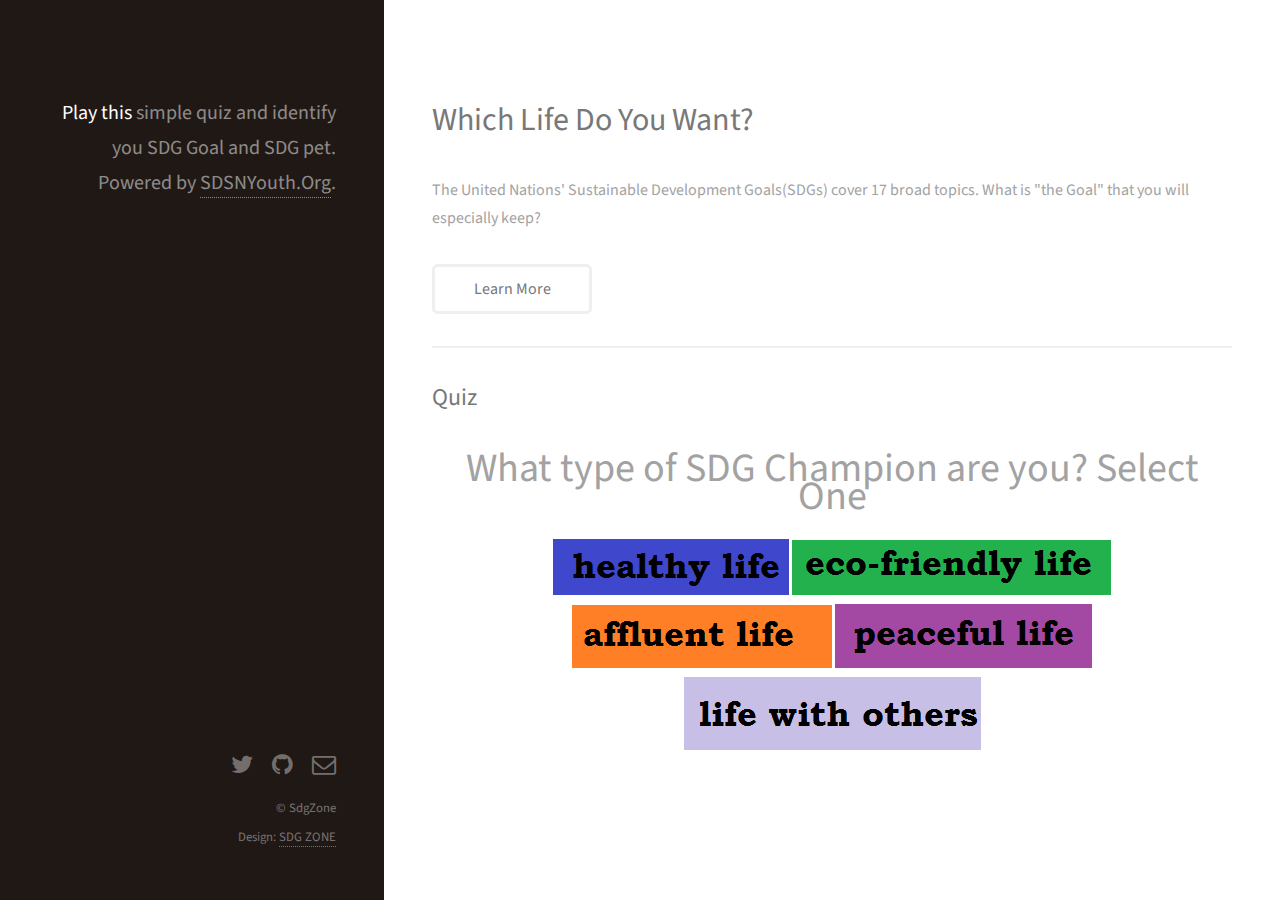
==== index.html @ 9ba2b76e "basic-skeleton of the quiz" ====
<!DOCTYPE HTML>

<html>
	<head>
		<title>SDGs Psychological Quiz</title>
		<meta charset="utf-8" />
		<link rel="stylesheet" href="assets/css/main.css" />
	</head>
<body>

<header id="header">
	<div >
	<h1><strong>Play this</strong> simple quiz and identify you <br> SDG Goal and SDG pet.
		Powered by <a href="http://sdsnyouth.org">SDSNYouth.Org</a>.</h1>
		</div>
</header>

<div id="main">

<!-- One --><section id="one">
						<header class="major">
							<h2>Which Life Do You Want?<br />
							</h2>
						</header>
						<p>The United Nations' Sustainable Development Goals(SDGs) cover 17 broad topics. What is "the Goal" that you will especially keep?</p>
						<ul class="actions">
							<li><a href="https://sdgzone.com" class="button">Learn More</a></li>
						</ul>
					</section>

				<!-- Two -->
					<section id="two">
						<h2>Quiz</h2>
						<div >
						<article class="col-6 col-12-xsmall work-item">
						
						
			<div id="bodywrap" style="text-align: center;">
			<div id="stage0" name="stage0">

            <div id="stage_head_en" name="head" class="b"> What type of SDG Champion are you? Select One</div>
			<br>
            <div id="stage0_selection" name="selection">
				
				<img id="stage0_one" src="./images/healthylife.png" >
				<img id="stage0_two" src="./images/ecofriendly.png" >
				<img id="stage0_three" src="./images/affluentlife.png" >
				<img id="stage0_four" src="./images/peacefullife.png" >
                <img id="stage0_five" src="./images/lifewithothers.png" >
				
               
            </div>
        </div>

        <div id="stage1_en" name="stage1_en">
            <div id="stage_head_en" name="head" class="b"> What type of SDG Champion are you?</div>
            <div id="stage_question_en" name="question" class="a">I seek stability rather than change.</div>
			<br>
			<br>
            <div id="stage_selection_en" name="selection">
                <img id="stage1_yes_en" src="./images/yes.png">
                <img id="stage1_no_en" src="./images/no.png">
            </div>
        </div>

        <div id="stage2_en" name="stage2_en">
		
            <div id="stage_head_en" name="head" class="b"> What type of SDG Champion are you?</div>
            <div id="stage_question_en" name="question" class="a">I think mental health is more important than physical health</div>
            <div id="stage_selection_en" name="selection">
                <img id="stage2_yes_en" src="./images/yes.png" style="margin-right:40px;">
                <img id="stage2_no_en" src="./images/no.png">
            </div>
        </div>

        <div id="stage3_en" name="stage3_en">
		
            <div id="stage_head_en" name="head" class="b"> What type of SDG Champion are you?</div>

            <div id="stage_question_en" name="question" class="a"> I think managing a diet is the most important in lifestyle habits</div>
            <div id="stage_selection_en" name="selection">
                <img id="stage3_yes_en" src="./images/yes.png" style="margin-right:40px;">
                <img id="stage3_no_en" src="./images/no.png">
            </div>
        </div>

        <div id="stage4_en" name="stage4_en">
			
            <div id="stage_head_en" name="head" class="b"> What type of SDG Champion are you?</div>

            <div id="stage_question_en" name="question" class="a">I think it is more important for children to learn various things<br> than to experience various things</div>
            <div id="stage_selection_en" name="selection">
                <img id="stage4_yes_en" src="./images/yes.png" style="margin-right:40px;">
                <img id="stage4_no_en" src="./images/no.png">
            </div>
        </div>

        <div id="stage5_en" name="stage5_en">
		
			
            <div id="stage_head_en" name="head" class="b"> What type of SDG Champion are you?</div>

            <div id="stage_question_en" name="question" class="a">If I had 100 dollars, I would<br>Eat delicious food vs Buy good clothes.</div>
            <div id="stage_selection_en" name="selection">
                <img id="stage5_yes_en" src="./images/clothes.png" style="margin-right:40px;">
                <img id="stage5_no_en" src="./images/food.png">
            </div>
        </div>

        <div id="stage6_en" name="stage6_en">
            
            <div id="stage_head_en" name="head" class="b"> What type of SDG Champion are you?</div>

            <div id="stage_question_en" name="question" class="a">For national devleopment, I think economic growth is more urgent than education</div>
            <div id="stage_selection_en" name="selection">
                <img id="stage6_yes_en" src="./images/yes.png" style="margin-right:40px;">
                <img id="stage6_no_en" src="./images/no.png">
            </div>
        </div>

        <div id="stage7_en" name="stage7_en">
            
            <div id="stage_head_en" name="head" class="b"> What type of SDG Champion are you?</div>
            <div id="stage_question_en" name="question" class="a">To strengthen my capacity, I need to go to <br> the GYM vs the Library</div>
            <div id="stage_selection_en" name="selection">
                <img id="stage7_yes_en" src="./images/yes.png" style="margin-right:40px;">
                <img id="stage7_no_en" src="./images/no.png">
            </div>
        </div>

        <div id="stage8_en" name="stage8_en">
            
            <div id="stage_head_en" name="head" class="b"> What type of SDG Champion are you?</div>
            <div id="stage_question_en" name="question" class="a">I have thought about how meat consumption affects the environment</div>
            <div id="stage_selection_en" name="selection">
                <img id="stage8_yes_en" src="./images/yes.png" style="margin-right:40px;">
                <img id="stage8_no_en" src="./images/no.png">
            </div>
        </div>

        <div id="stage9_en" name="stage9_en">
            <div id="stage_head_en" name="head" class="b"> What type of SDG Champion are you?</div>

            <div id="stage_question_en" name="question"class="a">I like the museum VS I like the arboretum</div>
            <div id="stage_selection_en" name="selection">
                <img id="stage9_yes_en" src="./images/yes.png" style="margin-right:40px;">
                <img id="stage9_no_en" src="./images/no.png">
            </div>
        </div>
		<div id="stage10_en" name="stage10_en">
            <div id="stage_head_en" name="head" class="b"> What type of SDG Champion are you?</div>

            <div id="stage_question_en" name="question"class="a">I want to inherit a better economy for future generations <br> than a good environment</div>
            <div id="stage_selection_en" name="selection">
                <img id="stage10_yes_en" src="./images/yes.png" style="margin-right:40px;">
                <img id="stage10_no_en" src="./images/no.png">
            </div>
        </div>
		<div id="stage11_en" name="stage11_en">
            <div id="stage_head_en" name="head" class="b"> What type of SDG Champion are you?</div>

            <div id="stage_question_en" name="question"class="a">I like to eat better VS I like to drink better</div>
            <div id="stage_selection_en" name="selection">
                <img id="stage11_yes_en" src="./images/yes.png" style="margin-right:40px;">
                <img id="stage11_no_en" src="./images/no.png">
            </div>
        </div>
		<div id="stage12_en" name="stage12_en">
            <div id="stage_head_en" name="head" class="b"> What type of SDG Champion are you?</div>

            <div id="stage_question_en" name="question"class="a">I want to study a lot VS I want to make a lot of money</div>
            <div id="stage_selection_en" name="selection">
                <img id="stage12_yes_en" src="./images/study.png" style="margin-right:40px;">
                <img id="stage12_no_en" src="./images/money.png">
            </div>
        </div>
		<div id="stage13_en" name="stage13_en">
            <div id="stage_head_en" name="head" class="b"> What type of SDG Champion are you?</div>

            <div id="stage_question_en" name="question"class="a">I think it is more important to meet the needs of the present than future stability</div>
            <div id="stage_selection_en" name="selection">
                <img id="stage13_yes_en" src="./images/yes.png" style="margin-right:40px;">
                <img id="stage13_no_en" src="./images/no.png">
            </div>
        </div>
		<div id="stage14_en" name="stage14_en">
            <div id="stage_head_en" name="head" class="b"> What type of SDG Champion are you?</div>

            <div id="stage_question_en" name="question"class="a">What is most important in food, clothes and shelter/</div>
            <div id="stage_selection_en" name="selection">
                <img id="stage14_food" src="./images/food.png" style="margin-right:40px;">
                <img id="stage14_shelter" src="./images/shelter.png">
				<img id="stage14_clothes" src="./images/clothes.png">
            </div>
        </div>
		<div id="stage15_en" name="stage15_en">
            <div id="stage_head_en" name="head" class="b"> What type of SDG Champion are you?</div>

            <div id="stage_question_en" name="question"class="a">I want to challenge various fields VS I want to be better at what I'm good at</div>
            <div id="stage_selection_en" name="selection">
                <img id="stage15_yes_en" src="./images/yes.png" style="margin-right:40px;">
                <img id="stage15_no_en" src="./images/no.png">
            </div>
        </div>
		<div id="stage16_en" name="stage16_en">
            <div id="stage_head_en" name="head" class="b"> What type of SDG Champion are you?</div>

            <div id="stage_question_en" name="question"class="a">I am more interested in gender equality than overall equality</div>
            <div id="stage_selection_en" name="selection">
                <img id="stage16_yes_en" src="./images/yes.png" style="margin-right:40px;">
                <img id="stage16_no_en" src="./images/no.png">
            </div>
        </div>
		<div id="stage17_en" name="stage17_en">
            <div id="stage_head_en" name="head" class="b"> What type of SDG Champion are you?</div>

            <div id="stage_question_en" name="question"class="a">Getting a house I want VS Having a job I want</div>
            <div id="stage_selection_en" name="selection">
                <img id="stage17_yes_en" src="./images/yes.png" style="margin-right:40px;">
                <img id="stage17_no_en" src="./images/no.png">
            </div>
        </div>
		
		<div id="stage18_en" name="stage18_en">
            <div id="stage_head_en" name="head" class="b"> What type of SDG Champion are you?</div>

            <div id="stage_question_en" name="question"class="a">I am more interested in recycling things than saving energy</div>
            <div id="stage_selection_en" name="selection">
                <img id="stage18_yes_en" src="./images/yes.png" style="margin-right:40px;">
                <img id="stage18_no_en" src="./images/no.png">
            </div>
        </div>
		<div id="stage19_en" name="stage19_en">
            <div id="stage_head_en" name="head" class="b"> What type of SDG Champion are you?</div>

            <div id="stage_question_en" name="question"class="a">I believe that mental stability is more important than material stability</div>
            <div id="stage_selection_en" name="selection">
                <img id="stage19_yes_en" src="./images/yes.png" style="margin-right:40px;">
                <img id="stage19_no_en" src="./images/no.png">
            </div>
        </div>
		<div id="stage20_en" name="stage20_en">
            <div id="stage_head_en" name="head" class="b"> What type of SDG Champion are you?</div>

            <div id="stage_question_en" name="question"class="a">I think it is important to increase savings rather than increase income</div>
            <div id="stage_selection_en" name="selection">
                <img id="stage20_yes_en" src="./images/yes.png" style="margin-right:40px;">
                <img id="stage20_no_en" src="./images/no.png">
            </div>
        </div>
		<div id="stage21_en" name="stage21_en">
            <div id="stage_head_en" name="head" class="b"> What type of SDG Champion are you?</div>

            <div id="stage_question_en" name="question"class="a">I want to live in a place with lots of people rather than live in a quiet place</div>
            <div id="stage_selection_en" name="selection">
                <img id="stage21_yes_en" src="./images/yes.png" style="margin-right:40px;">
                <img id="stage21_no_en" src="./images/no.png">
            </div>
        </div>
		<div id="stage22_en" name="stage22_en">
            <div id="stage_head_en" name="head" class="b"> What type of SDG Champion are you?</div>

            <div id="stage_question_en" name="question"class="a">I like cultural tours rather than ecological tours</div>
            <div id="stage_selection_en" name="selection">
                <img id="stage22_yes_en" src="./images/yes.png" style="margin-right:40px;">
                <img id="stage22_no_en" src="./images/no.png">
            </div>
        </div>
		<div id="stage23_en" name="stage23_en">
            <div id="stage_head_en" name="head" class="b"> What type of SDG Champion are you?</div>

            <div id="stage_question_en" name="question"class="a">I like Swimming vs Hiking</div>
            <div id="stage_selection_en" name="selection">
                <img id="stage23_yes_en" src="./images/yes.png" style="margin-right:40px;">
                <img id="stage23_no_en" src="./images/no.png">
            </div>
        </div>
		<div id="stage24_en" name="stage24_en">
            <div id="stage_head_en" name="head" class="b"> What type of SDG Champion are you?</div>

            <div id="stage_question_en" name="question"class="a">I am more intereseted in climate change than the ecosystem</div>
            <div id="stage_selection_en" name="selection">
                <img id="stage24_yes_en" src="./images/yes.png" style="margin-right:40px;">
                <img id="stage24_no_en" src="./images/no.png">
            </div>
        </div>
		<div id="stage25_en" name="stage25_en">
            <div id="stage_head_en" name="head" class="b"> What type of SDG Champion are you?</div>

            <div id="stage_question_en" name="question"class="a">I spend a lot of time in interpersonal relationships</div>
            <div id="stage_selection_en" name="selection">
                <img id="stage25_yes_en" src="./images/yes.png" style="margin-right:40px;">
                <img id="stage25_no_en" src="./images/no.png">
            </div>
        </div>
		<div id="stage26_en" name="stage26_en">
            <div id="stage_head_en" name="head" class="b"> What type of SDG Champion are you?</div>

            <div id="stage_question_en" name="question"class="a">I prefer to make a lot of friends shallowly , rather than make a few friends deeply</div>
            <div id="stage_selection_en" name="selection">
                <img id="stage26_yes_en" src="./images/yes.png" style="margin-right:40px;">
                <img id="stage26_no_en" src="./images/no.png">
            </div>
        </div>
		<div id="stage27_en" name="stage27_en">
            <div id="stage_head_en" name="head" class="b"> What type of SDG Champion are you?</div>

            <div id="stage_question_en" name="question"class="a">I think cooperation in human relationships is more important than rules</div>
            <div id="stage_selection_en" name="selection">
                <img id="stage27_yes_en" src="./images/yes.png" style="margin-right:40px;">
                <img id="stage27_no_en" src="./images/no.png">
            </div>
        </div>
		
		
		
		
		<div id="res1_en" name="res1_en">
            NO Poverty
			
            <div id= "testing" name="res_head_en"><img id="res_head_img" src="./images/1.png"></div>
        </div>

        <div id="res2_en" name="res2_en">
            Zero Hunger
			
            <div id= "testing" name="res_head_en"><img id="res_head_img" src="./images/2.png"></div>
		</a>

            </div>
        </div>

        <div id="res3_en" name="res3_en">
           Good Health and Well Being
		   
            <div id= "testing" name="res_head_en"><img id="res_head_img" src="./images/3.png"></div>
        </div>

        <div id="res4_en" name="res4_en">
            Quality Education
			
            <div id= "testing"name="res_head_en"><img id="res_head_img" src="./images/4.png"></div>
        </div>
		
		<div id="res5_en" name="res5_en">
           Gender Equality
		   
            <div id= "testing"name="res_head_en"><img id="res_head_img" src="./images/5.png"></div>
        </div>
		<div id="res6_en" name="res6_en">
           Clean Water and Sanitation
		   
            <div id= "testing"name="res_head_en"><img id="res_head_img" src="./images/6.png"></div>
        </div>

		<div id="res7_en" name="res7_en">
            Affordable and Clean Energy
			
            <div id= "testing"name="res_head_en"><img id="res_head_img" src="./images/7.png"></div>
        </div>

		
		<div id="res8_en" name="res8_en">
            Decent Work and Economic Growth
			
            <div id= "testing"name="res_head_en"><img id="res_head_img" src="./images/8.png"></div>
        </div>

		
		<div id="res9_en" name="res9_en">
           Industry Innovation and Infrastructure
		   
            <div id= "testing"name="res_head_en"><img id="res_head_img" src="./images/9.png"></div>
        </div>

		
		<div id="res10_en" name="res10_en">
            Reducced Inequalities
			
            <div id= "testing"name="res_head_en"><img id="res_head_img" src="./images/10.png"></div>
        </div>

		
		<div id="res11_en" name="res11_en">
           Sustainable cities and communities
		   
            <div id= "testing"name="res_head_en"><img id="res_head_img" src="./images/11.png"></div>
        </div>

		
		<div id="res12_en" name="res12_en">
            Responsible consumption and production
			
            <div id= "testing"name="res_head_en"><img id="res_head_img" src="./images/12.png"></div>
        </div>

		
		<div id="res13_en" name="res13_en">
            Climate Action
			
            <div id= "testing"name="res_head_en"><img id="res_head_img" src="./images/13.png"></div>
        </div>

		
		<div id="res14_en" name="res14_en">
            Life under water
			
            <div id= "testing"name="res_head_en"><img id="res_head_img" src="./images/14.png"></div>
        </div>

		
		<div id="res15_en" name="res15_en">
            Life on Land
			
            <div id= "testing"name="res_head_en"><img id="res_head_img" src="./images/15.png"></div>
        </div>

		
		<div id="res16_en" name="res16_en">
            Peace Justice and Strong Institutions
			
            <div id= "testing"name="res_head_en"><img id="res_head_img" src="./images/16.png"></div>
        </div>

		
		<div id="res17_en" name="res17_en">
			Partnerships
            <div id= "testing"name="res_head_en"><img id="res_head_img" src="./images/17.png"></div>
            
        </div>
		</article>
		</section>

				
		<!-- Footer -->
			<footer id="footer">
				<div class="inner">
					<ul class="icons">
						<li><a href="#" class="icon fa-twitter"><span class="label">Twitter</span></a></li>
						<li><a href="#" class="icon fa-github"><span class="label">Github</span></a></li>
						<li><a href="#" class="icon fa-envelope-o"><span class="label">Email</span></a></li>
					</ul>
					<ul class="copyright">
						<li>&copy; SdgZone</li><li>Design: <a href="http://sdgzone.com">SDG ZONE</a></li>
					</ul>
				</div>
			</footer>

		<!-- Scripts -->
			<script src="assets/js/jquery.min.js"></script>
			<script src="assets/js/jquery.poptrox.min.js"></script>
			<script src="assets/js/browser.min.js"></script>
			<script src="assets/js/breakpoints.min.js"></script>
			<script src="assets/js/util.js"></script>
			<script src="assets/js/main.js"></script>

	</body>
	


<script>
    $(document).ready(function() { //executed after the page has loaded


        $("#stage1_en").hide();
        $("#stage2_en").hide();
        $("#stage3_en").hide();
        $("#stage4_en").hide();
        $("#stage5_en").hide();
        $("#stage6_en").hide();
        $("#stage7_en").hide();
        $("#stage8_en").hide();
        $("#stage9_en").hide();
		$("#stage10_en").hide();
        $("#stage11_en").hide();
        $("#stage12_en").hide();
        $("#stage13_en").hide();
        $("#stage14_en").hide();
        $("#stage15_en").hide();
        $("#stage16_en").hide();
        $("#stage17_en").hide();
        $("#stage18_en").hide();
		$("#stage19_en").hide();
        $("#stage20_en").hide();
        $("#stage21_en").hide();
        $("#stage22_en").hide();
        $("#stage23_en").hide();
        $("#stage24_en").hide();
        $("#stage25_en").hide();
        $("#stage26_en").hide();
        $("#stage27_en").hide();
        $("#res1_en").hide();
        $("#res2_en").hide();
        $("#res3_en").hide();
        $("#res4_en").hide();
		$("#res5_en").hide();
        $("#res6_en").hide();
        $("#res7_en").hide();
        $("#res8_en").hide();
		$("#res9_en").hide();
        $("#res10_en").hide();
        $("#res11_en").hide();
        $("#res12_en").hide();
		$("#res13_en").hide();
        $("#res14_en").hide();
        $("#res15_en").hide();
        $("#res16_en").hide();
        $("#res17_en").hide();
		

        $("#stage0_one").click(function() {
            $("#stage0").hide();
            $("#stage1_en").fadeIn(200);
        });
		$("#stage0_two").click(function() {
            $("#stage0").hide();
            $("#stage8_en").fadeIn(200);
        });
		$("#stage0_three").click(function() {
            $("#stage0").hide();
            $("#stage12_en").fadeIn(200);
        });
		$("#stage0_four").click(function() {
            $("#stage0").hide();
            $("#stage19_en").fadeIn(200);
        });
		$("#stage0_five").click(function() {
            $("#stage0").hide();
            $("#stage25_en").fadeIn(200);
        });

        // stage1 
        $("#stage1_yes_en").click(function() {
            $("#stage1_en").hide();
            $("#stage2_en").fadeIn(200);
        });

        $("#stage1_no_en").click(function() {
            $("#stage1_en").hide();
            $("#stage3_en").fadeIn(200);
        });

        // stage2
        $("#stage2_yes_en").click(function() {
            $("#stage2_en").hide();
            $("#stage4_en").fadeIn(200);
        });

        $("#stage2_no_en").click(function() {
            $("#stage2_en").hide();
            $("#stage9_en").fadeIn(200);
        });

        // stage3
        $("#stage3_yes_en").click(function() {
            $("#stage3_en").hide();
            $("#stage5_en").fadeIn(200);
        });

        $("#stage3_no_en").click(function() {
            $("#stage3_en").hide();
            $("#stage4_en").fadeIn(200);
        });

        // stage4
        $("#stage4_yes_en").click(function() {
            $("#stage4_en").hide();
            $("#stage6_en").fadeIn(200);
        });

        $("#stage4_no_en").click(function() {
            $("#stage4_en").hide();
            $("#stage7_en").fadeIn(200);
        });

        // stage5
        $("#stage5_yes_en").click(function() {
            $("#stage5_en").hide();
            $("#stage14_en").fadeIn(200);
        });

        $("#stage5_no_en").click(function() {
            $("#stage5_en").hide();
            $("#stage11_en").fadeIn(200);
        });

        // stage6
        $("#stage6_yes_en").click(function() {
            $("#stage6_en").hide();
            $("#res1_en").fadeIn(200);
        });

        $("#stage6_no_en").click(function() {
            $("#stage6_en").hide();
            $("#res4_en").fadeIn(200);
        });

        // stage7
        $("#stage7_yes_en").click(function() {
            $("#stage7_en").hide();
            $("#res3_en").fadeIn(200);
        });

        $("#stage7_no_en").click(function() {
            $("#stage7_en").hide();
            $("#res4_en").fadeIn(200);
        });


        // stage8
        $("#stage8_yes_en").click(function() {
            $("#stage8_en").hide();
            $("#stage9_en").fadeIn(200);
        });

        $("#stage8_no_en").click(function() {
            $("#stage8_en").hide();
            $("#stage2_en").fadeIn(200);
        });

        // stage9
        $("#stage9_yes_en").click(function() {
            $("#stage9_en").hide();
            $("#stage10_en").fadeIn(200);
        });

        $("#stage9_no_en").click(function() {
            $("#stage9_en").hide();
            $("#stage18_en").fadeIn(200);
        });
		
		// stage10
        $("#stage10_yes_en").click(function() {
            $("#stage10_en").hide();
            $("#stage15_en").fadeIn(200);
        });

        $("#stage10_no_en").click(function() {
            $("#stage10_en").hide();
            $("#stage23_en").fadeIn(200);
        });
		
		// stage11
        $("#stage11_yes_en").click(function() {
            $("#stage11_en").hide();
            $("#res2_en").fadeIn(200);
        });

        $("#stage11_no_en").click(function() {
            $("#stage11_en").hide();
            $("#res6_en").fadeIn(200);
        });

		// stage12
        $("#stage12_yes_en").click(function() {
            $("#stage12_en").hide();
            $("#stage2_en").fadeIn(200);
        });

        $("#stage12_no_en").click(function() {
            $("#stage12_en").hide();
            $("#stage13_en").fadeIn(200);
        });

		// stage13
        $("#stage13_yes_en").click(function() {
            $("#stage13_en").hide();
            $("#stage14_en").fadeIn(200);
        });

        $("#stage13_no_en").click(function() {
            $("#stage13_en").hide();
            $("#stage10_en").fadeIn(200);
        });

		// stage14
        $("#stage14_food").click(function() {
            $("#stage14_en").hide();
            $("#stage11_en").fadeIn(200);
        });

        $("#stage14_shelter").click(function() {
            $("#stage14_en").hide();
            $("#stage21_en").fadeIn(200);
        });
		$("#stage14_clothes").click(function() {
            $("#stage14_en").hide();
            $("#stage20_en").fadeIn(200);
        });

		// stage15
        $("#stage15_yes_en").click(function() {
            $("#stage15_en").hide();
            $("#stage17_en").fadeIn(200);
        });

        $("#stage15_no_en").click(function() {
            $("#stage15_en").hide();
            $("#res8_en").fadeIn(200);
        });

		// stage16
        $("#stage16_yes_en").click(function() {
            $("#stage16_en").hide();
            $("#res5_en").fadeIn(200);
        });

        $("#stage16_no_en").click(function() {
            $("#stage16_en").hide();
            $("#res10_en").fadeIn(200);
        });

		// stage17
        $("#stage17_yes_en").click(function() {
            $("#stage17_en").hide();
            $("#res11_en").fadeIn(200);
        });

        $("#stage17_no_en").click(function() {
            $("#stage17_en").hide();
            $("#res9_en").fadeIn(200);
        });

		// stage18
        $("#stage18_yes_en").click(function() {
            $("#stage18_en").hide();
            $("#res12_en").fadeIn(200);
        });

        $("#stage18_no_en").click(function() {
            $("#stage18_en").hide();
            $("#res7_en").fadeIn(200);
        });

		// stage19
        $("#stage19_yes_en").click(function() {
            $("#stage19_en").hide();
            $("#stage20_en").fadeIn(200);
        });

        $("#stage19_no_en").click(function() {
            $("#stage19_en").hide();
            $("#stage14_en").fadeIn(200);
        });

		// stage20
        $("#stage20_yes_en").click(function() {
            $("#stage20_en").hide();
            $("#stage18_en").fadeIn(200);
        });

        $("#stage20_no_en").click(function() {
            $("#stage20_en").hide();
            $("#stage15_en").fadeIn(200);
        });

		// stage21
        $("#stage21_yes_en").click(function() {
            $("#stage21_en").hide();
            $("#stage27_en").fadeIn(200);
        });

        $("#stage21_no_en").click(function() {
            $("#stage21_en").hide();
            $("#stage22_en").fadeIn(200);
        });

		// stage22
        $("#stage22_yes_en").click(function() {
            $("#stage22_en").hide();
            $("#stage16_en").fadeIn(200);
        });

        $("#stage22_no_en").click(function() {
            $("#stage22_en").hide();
            $("#stage24_en").fadeIn(200);
        });

		// stage23
        $("#stage23_yes_en").click(function() {
            $("#stage23_en").hide();
            $("#res14_en").fadeIn(200);
        });

        $("#stage23_no_en").click(function() {
            $("#stage23_en").hide();
            $("#res15_en").fadeIn(200);
        });

		// stage24
        $("#stage24_yes_en").click(function() {
            $("#stage24_en").hide();
            $("#res13_en").fadeIn(200);
        });

        $("#stage24_no_en").click(function() {
            $("#stage24_en").hide();
            $("#stage23_en").fadeIn(200);
        });

		// stage25
        $("#stage25_yes_en").click(function() {
            $("#stage25_en").hide();
            $("#stage26_en").fadeIn(200);
        });

        $("#stage25_no_en").click(function() {
            $("#stage25_en").hide();
            $("#stage13_en").fadeIn(200);
        });

		// stage26
        $("#stage26_yes_en").click(function() {
            $("#stage26_en").hide();
            $("#stage27_en").fadeIn(200);
        });

        $("#stage26_no_en").click(function() {
            $("#stage26_en").hide();
            $("#stage21_en").fadeIn(200);
        });

		// stage27
        $("#stage27_yes_en").click(function() {
            $("#stage27_en").hide();
			$("#res17_en").fadeIn(200);
			
        });

        $("#stage27_no_en").click(function() {
            $("#stage27_en").hide();
            $("#res16_en").fadeIn(200);
        });




    });
</script>



</html>
---- assets/css/main.css ----
@import url("font-awesome.min.css");
@import url("https://fonts.googleapis.com/css?family=Source+Sans+Pro:400,400italic");

/*
	Strata by HTML5 UP
	html5up.net | @ajlkn
	Free for personal and commercial use under the CCA 3.0 license (html5up.net/license)
*/

html, body, div, span, applet, object,
iframe, h1, h2, h3, h4, h5, h6, p, blockquote,
pre, a, abbr, acronym, address, big, cite,
code, del, dfn, em, img, ins, kbd, q, s, samp,
small, strike, strong, sub, sup, tt, var, b,
u, i, center, dl, dt, dd, ol, ul, li, fieldset,
form, label, legend, table, caption, tbody,
tfoot, thead, tr, th, td, article, aside,
canvas, details, embed, figure, figcaption,
footer, header, hgroup, menu, nav, output, ruby,
section, summary, time, mark, audio, video {
	margin: 0;
	padding: 0;
	border: 0;
	font-size: 100%;
	font: inherit;
	vertical-align: baseline;}

article, aside, details, figcaption, figure,
footer, header, hgroup, menu, nav, section {
	display: block;}
	

.fix-space p {
margin: 0 0 1em 0;
}

body {
	line-height: 1;
}

ol, ul {
	list-style: none;
}

blockquote, q {
	quotes: none;
}

	blockquote:before, blockquote:after, q:before, q:after {
		content: '';
		content: none;
	}

table {
	border-collapse: collapse;
	border-spacing: 0;
}

body {
	-webkit-text-size-adjust: none;
}

mark {
	background-color: transparent;
	color: inherit;
}

input::-moz-focus-inner {
	border: 0;
	padding: 0;
}

input, select, textarea {
	-moz-appearance: none;
	-webkit-appearance: none;
	-ms-appearance: none;
	appearance: none;
}

/* Basic */

	html {
		box-sizing: border-box;
	}

	*, *:before, *:after {
		box-sizing: inherit;
	}

	body {
		background: #fff;
	}

		body.is-preload *, body.is-preload *:before, body.is-preload *:after {
			-moz-animation: none !important;
			-webkit-animation: none !important;
			-ms-animation: none !important;
			animation: none !important;
			-moz-transition: none !important;
			-webkit-transition: none !important;
			-ms-transition: none !important;
			transition: none !important;
		}

	body, input, select, textarea {
		color: #a2a2a2;
		font-family: "Source Sans Pro", Helvetica, sans-serif;
		font-size: 16pt;
		font-weight: 400;
		line-height: 1.75em;
	}

	a {
		-moz-transition: color 0.2s ease-in-out, border-color 0.2s ease-in-out;
		-webkit-transition: color 0.2s ease-in-out, border-color 0.2s ease-in-out;
		-ms-transition: color 0.2s ease-in-out, border-color 0.2s ease-in-out;
		transition: color 0.2s ease-in-out, border-color 0.2s ease-in-out;
		border-bottom: dotted 1px;
		color: #49bf9d;
		text-decoration: none;
	}

		a:hover {
			border-bottom-color: transparent;
			color: #49bf9d !important;
			text-decoration: none;
		}

	strong, b {
		color: #787878;
		font-weight: 400;
	}

	em, i {
		font-style: italic;
	}

	p {
		margin: 0 0 2em 0;
	}

	h1, h2, h3, h4, h5, h6 {
		color: #787878;
		font-weight: 400;
		line-height: 1em;
		margin: 0 0 1em 0;
	}

		h1 a, h2 a, h3 a, h4 a, h5 a, h6 a {
			color: inherit;
			text-decoration: none;
		}

	h1 {
		font-size: 2em;
		line-height: 1.5em;
	}

	h2 {
		font-size: 1.5em;
		line-height: 1.5em;
	}

	h3 {
		font-size: 1.25em;
		line-height: 1.5em;
	}

	h4 {
		font-size: 1.1em;
		line-height: 1.5em;
	}

	h5 {
		font-size: 0.9em;
		line-height: 1.5em;
	}

	h6 {
		font-size: 0.7em;
		line-height: 1.5em;
	}

	sub {
		font-size: 0.8em;
		position: relative;
		top: 0.5em;
	}

	sup {
		font-size: 0.8em;
		position: relative;
		top: -0.5em;
	}

	hr {
		border: 0;
		border-bottom: solid 2px #efefef;
		margin: 2em 0;
	}

		hr.major {
			margin: 1em 0;
		}

	blockquote {
		border-left: solid 6px #efefef;
		font-style: italic;
		margin: 0 0 2em 0;
		padding: 0.5em 0 0.5em 1.5em;
	}

	code {
		background: #f7f7f7;
		border-radius: 0.35em;
		border: solid 2px #efefef;
		font-family: "Courier New", monospace;
		font-size: 0.9em;
		margin: 0 0.25em;
		padding: 0.25em 0.65em;
	}

	pre {
		-webkit-overflow-scrolling: touch;
		font-family: "Courier New", monospace;
		font-size: 0.9em;
		margin: 0 0 2em 0;
	}

		pre code {
			display: block;
			line-height: 1.75em;
			padding: 1em 1.5em;
			overflow-x: auto;
		}

	.align-left {
		text-align: left;
	}

	.align-center {
		text-align: center;
	}

	.align-right {
		text-align: right;
	}

/* Container */

	.container {
		margin: 0 auto;
		max-width: calc(100% - 4em);
		width: 100%;
	}

		.container.xsmall {
			width: 25%;
		}

		.container.small {
			width: 50%;
		}

		.container.medium {
			width: 75%;
		}

		.container.large {
			width: 125%;
		}

		.container.xlarge {
			width: 150%;
		}

		.container.max {
			width: 100%;
		}

		@media screen and (max-width: 980px) {

			.container {
				width: 100% !important;
				max-width: 100% !important;
			}

		}

		@media screen and (max-width: 480px) {

			.container {
				max-width: calc(100% - 3em);
			}

		}

/* Row */

	.row {
		display: flex;
		flex-wrap: wrap;
		box-sizing: border-box;
		align-items: stretch;
	}

		.row > * {
			box-sizing: border-box;
		}

		.row.gtr-uniform > * > :last-child {
			margin-bottom: 0;
		}

		.row.aln-left {
			justify-content: flex-start;
		}

		.row.aln-center {
			justify-content: center;
		}

		.row.aln-right {
			justify-content: flex-end;
		}

		.row.aln-top {
			align-items: flex-start;
		}

		.row.aln-middle {
			align-items: center;
		}

		.row.aln-bottom {
			align-items: flex-end;
		}

		.row > .imp {
			order: -1;
		}

		.row > .col-1 {
			width: 8.3333333333%;
		}

		.row > .off-1 {
			margin-left: 8.3333333333%;
		}

		.row > .col-2 {
			width: 16.6666666667%;
		}

		.row > .off-2 {
			margin-left: 16.6666666667%;
		}

		.row > .col-3 {
			width: 25%;
		}

		.row > .off-3 {
			margin-left: 25%;
		}

		.row > .col-4 {
			width: 33.3333333333%;
		}

		.row > .off-4 {
			margin-left: 33.3333333333%;
		}

		.row > .col-5 {
			width: 41.6666666667%;
		}

		.row > .off-5 {
			margin-left: 41.6666666667%;
		}

		.row > .col-6 {
			width: 50%;
		}

		.row > .off-6 {
			margin-left: 50%;
		}

		.row > .col-7 {
			width: 58.3333333333%;
		}

		.row > .off-7 {
			margin-left: 58.3333333333%;
		}

		.row > .col-8 {
			width: 66.6666666667%;
		}

		.row > .off-8 {
			margin-left: 66.6666666667%;
		}

		.row > .col-9 {
			width: 75%;
		}

		.row > .off-9 {
			margin-left: 75%;
		}

		.row > .col-10 {
			width: 83.3333333333%;
		}

		.row > .off-10 {
			margin-left: 83.3333333333%;
		}

		.row > .col-11 {
			width: 91.6666666667%;
		}

		.row > .off-11 {
			margin-left: 91.6666666667%;
		}

		.row > .col-12 {
			width: 100%;
		}

		.row > .off-12 {
			margin-left: 100%;
		}

		.row.gtr-0 {
			margin-top: 0;
			margin-left: 0em;
		}

			.row.gtr-0 > * {
				padding: 0 0 0 0em;
			}

			.row.gtr-0.gtr-uniform {
				margin-top: 0em;
			}

				.row.gtr-0.gtr-uniform > * {
					padding-top: 0em;
				}

		.row.gtr-25 {
			margin-top: 0;
			margin-left: -0.625em;
		}

			.row.gtr-25 > * {
				padding: 0 0 0 0.625em;
			}

			.row.gtr-25.gtr-uniform {
				margin-top: -0.625em;
			}

				.row.gtr-25.gtr-uniform > * {
					padding-top: 0.625em;
				}

		.row.gtr-50 {
			margin-top: 0;
			margin-left: -1.25em;
		}

			.row.gtr-50 > * {
				padding: 0 0 0 1.25em;
			}

			.row.gtr-50.gtr-uniform {
				margin-top: -1.25em;
			}

				.row.gtr-50.gtr-uniform > * {
					padding-top: 1.25em;
				}

		.row {
			margin-top: 0;
			margin-left: -2.5em;
		}

			.row > * {
				padding: 0 0 0 2.5em;
			}

			.row.gtr-uniform {
				margin-top: -2.5em;
			}

				.row.gtr-uniform > * {
					padding-top: 2.5em;
				}

		.row.gtr-150 {
			margin-top: 0;
			margin-left: -3.75em;
		}

			.row.gtr-150 > * {
				padding: 0 0 0 3.75em;
			}

			.row.gtr-150.gtr-uniform {
				margin-top: -3.75em;
			}

				.row.gtr-150.gtr-uniform > * {
					padding-top: 3.75em;
				}

		.row.gtr-200 {
			margin-top: 0;
			margin-left: -5em;
		}

			.row.gtr-200 > * {
				padding: 0 0 0 5em;
			}

			.row.gtr-200.gtr-uniform {
				margin-top: -5em;
			}

				.row.gtr-200.gtr-uniform > * {
					padding-top: 5em;
				}

		@media screen and (max-width: 1800px) {

			.row {
				display: flex;
				flex-wrap: wrap;
				box-sizing: border-box;
				align-items: stretch;
			}

				.row > * {
					box-sizing: border-box;
				}

				.row.gtr-uniform > * > :last-child {
					margin-bottom: 0;
				}

				.row.aln-left {
					justify-content: flex-start;
				}

				.row.aln-center {
					justify-content: center;
				}

				.row.aln-right {
					justify-content: flex-end;
				}

				.row.aln-top {
					align-items: flex-start;
				}

				.row.aln-middle {
					align-items: center;
				}

				.row.aln-bottom {
					align-items: flex-end;
				}

				.row > .imp-xlarge {
					order: -1;
				}

				.row > .col-1-xlarge {
					width: 8.3333333333%;
				}

				.row > .off-1-xlarge {
					margin-left: 8.3333333333%;
				}

				.row > .col-2-xlarge {
					width: 16.6666666667%;
				}

				.row > .off-2-xlarge {
					margin-left: 16.6666666667%;
				}

				.row > .col-3-xlarge {
					width: 25%;
				}

				.row > .off-3-xlarge {
					margin-left: 25%;
				}

				.row > .col-4-xlarge {
					width: 33.3333333333%;
				}

				.row > .off-4-xlarge {
					margin-left: 33.3333333333%;
				}

				.row > .col-5-xlarge {
					width: 41.6666666667%;
				}

				.row > .off-5-xlarge {
					margin-left: 41.6666666667%;
				}

				.row > .col-6-xlarge {
					width: 50%;
				}

				.row > .off-6-xlarge {
					margin-left: 50%;
				}

				.row > .col-7-xlarge {
					width: 58.3333333333%;
				}

				.row > .off-7-xlarge {
					margin-left: 58.3333333333%;
				}

				.row > .col-8-xlarge {
					width: 66.6666666667%;
				}

				.row > .off-8-xlarge {
					margin-left: 66.6666666667%;
				}

				.row > .col-9-xlarge {
					width: 75%;
				}

				.row > .off-9-xlarge {
					margin-left: 75%;
				}

				.row > .col-10-xlarge {
					width: 83.3333333333%;
				}

				.row > .off-10-xlarge {
					margin-left: 83.3333333333%;
				}

				.row > .col-11-xlarge {
					width: 91.6666666667%;
				}

				.row > .off-11-xlarge {
					margin-left: 91.6666666667%;
				}

				.row > .col-12-xlarge {
					width: 100%;
				}

				.row > .off-12-xlarge {
					margin-left: 100%;
				}

				.row.gtr-0 {
					margin-top: 0;
					margin-left: 0em;
				}

					.row.gtr-0 > * {
						padding: 0 0 0 0em;
					}

					.row.gtr-0.gtr-uniform {
						margin-top: 0em;
					}

						.row.gtr-0.gtr-uniform > * {
							padding-top: 0em;
						}

				.row.gtr-25 {
					margin-top: 0;
					margin-left: -0.625em;
				}

					.row.gtr-25 > * {
						padding: 0 0 0 0.625em;
					}

					.row.gtr-25.gtr-uniform {
						margin-top: -0.625em;
					}

						.row.gtr-25.gtr-uniform > * {
							padding-top: 0.625em;
						}

				.row.gtr-50 {
					margin-top: 0;
					margin-left: -1.25em;
				}

					.row.gtr-50 > * {
						padding: 0 0 0 1.25em;
					}

					.row.gtr-50.gtr-uniform {
						margin-top: -1.25em;
					}

						.row.gtr-50.gtr-uniform > * {
							padding-top: 1.25em;
						}

				.row {
					margin-top: 0;
					margin-left: -2.5em;
				}

					.row > * {
						padding: 0 0 0 2.5em;
					}

					.row.gtr-uniform {
						margin-top: -2.5em;
					}

						.row.gtr-uniform > * {
							padding-top: 2.5em;
						}

				.row.gtr-150 {
					margin-top: 0;
					margin-left: -3.75em;
				}

					.row.gtr-150 > * {
						padding: 0 0 0 3.75em;
					}

					.row.gtr-150.gtr-uniform {
						margin-top: -3.75em;
					}

						.row.gtr-150.gtr-uniform > * {
							padding-top: 3.75em;
						}

				.row.gtr-200 {
					margin-top: 0;
					margin-left: -5em;
				}

					.row.gtr-200 > * {
						padding: 0 0 0 5em;
					}

					.row.gtr-200.gtr-uniform {
						margin-top: -5em;
					}

						.row.gtr-200.gtr-uniform > * {
							padding-top: 5em;
						}

		}

		@media screen and (max-width: 1280px) {

			.row {
				display: flex;
				flex-wrap: wrap;
				box-sizing: border-box;
				align-items: stretch;
			}

				.row > * {
					box-sizing: border-box;
				}

				.row.gtr-uniform > * > :last-child {
					margin-bottom: 0;
				}

				.row.aln-left {
					justify-content: flex-start;
				}

				.row.aln-center {
					justify-content: center;
				}

				.row.aln-right {
					justify-content: flex-end;
				}

				.row.aln-top {
					align-items: flex-start;
				}

				.row.aln-middle {
					align-items: center;
				}

				.row.aln-bottom {
					align-items: flex-end;
				}

				.row > .imp-large {
					order: -1;
				}

				.row > .col-1-large {
					width: 8.3333333333%;
				}

				.row > .off-1-large {
					margin-left: 8.3333333333%;
				}

				.row > .col-2-large {
					width: 16.6666666667%;
				}

				.row > .off-2-large {
					margin-left: 16.6666666667%;
				}

				.row > .col-3-large {
					width: 25%;
				}

				.row > .off-3-large {
					margin-left: 25%;
				}

				.row > .col-4-large {
					width: 33.3333333333%;
				}

				.row > .off-4-large {
					margin-left: 33.3333333333%;
				}

				.row > .col-5-large {
					width: 41.6666666667%;
				}

				.row > .off-5-large {
					margin-left: 41.6666666667%;
				}

				.row > .col-6-large {
					width: 50%;
				}

				.row > .off-6-large {
					margin-left: 50%;
				}

				.row > .col-7-large {
					width: 58.3333333333%;
				}

				.row > .off-7-large {
					margin-left: 58.3333333333%;
				}

				.row > .col-8-large {
					width: 66.6666666667%;
				}

				.row > .off-8-large {
					margin-left: 66.6666666667%;
				}

				.row > .col-9-large {
					width: 75%;
				}

				.row > .off-9-large {
					margin-left: 75%;
				}

				.row > .col-10-large {
					width: 83.3333333333%;
				}

				.row > .off-10-large {
					margin-left: 83.3333333333%;
				}

				.row > .col-11-large {
					width: 91.6666666667%;
				}

				.row > .off-11-large {
					margin-left: 91.6666666667%;
				}

				.row > .col-12-large {
					width: 100%;
				}

				.row > .off-12-large {
					margin-left: 100%;
				}

				.row.gtr-0 {
					margin-top: 0;
					margin-left: 0em;
				}

					.row.gtr-0 > * {
						padding: 0 0 0 0em;
					}

					.row.gtr-0.gtr-uniform {
						margin-top: 0em;
					}

						.row.gtr-0.gtr-uniform > * {
							padding-top: 0em;
						}

				.row.gtr-25 {
					margin-top: 0;
					margin-left: -0.5em;
				}

					.row.gtr-25 > * {
						padding: 0 0 0 0.5em;
					}

					.row.gtr-25.gtr-uniform {
						margin-top: -0.5em;
					}

						.row.gtr-25.gtr-uniform > * {
							padding-top: 0.5em;
						}

				.row.gtr-50 {
					margin-top: 0;
					margin-left: -1em;
				}

					.row.gtr-50 > * {
						padding: 0 0 0 1em;
					}

					.row.gtr-50.gtr-uniform {
						margin-top: -1em;
					}

						.row.gtr-50.gtr-uniform > * {
							padding-top: 1em;
						}

				.row {
					margin-top: 0;
					margin-left: -2em;
				}

					.row > * {
						padding: 0 0 0 2em;
					}

					.row.gtr-uniform {
						margin-top: -2em;
					}

						.row.gtr-uniform > * {
							padding-top: 2em;
						}

				.row.gtr-150 {
					margin-top: 0;
					margin-left: -3em;
				}

					.row.gtr-150 > * {
						padding: 0 0 0 3em;
					}

					.row.gtr-150.gtr-uniform {
						margin-top: -3em;
					}

						.row.gtr-150.gtr-uniform > * {
							padding-top: 3em;
						}

				.row.gtr-200 {
					margin-top: 0;
					margin-left: -4em;
				}

					.row.gtr-200 > * {
						padding: 0 0 0 4em;
					}

					.row.gtr-200.gtr-uniform {
						margin-top: -4em;
					}

						.row.gtr-200.gtr-uniform > * {
							padding-top: 4em;
						}

		}

		@media screen and (max-width: 980px) {

			.row {
				display: flex;
				flex-wrap: wrap;
				box-sizing: border-box;
				align-items: stretch;
			}

				.row > * {
					box-sizing: border-box;
				}

				.row.gtr-uniform > * > :last-child {
					margin-bottom: 0;
				}

				.row.aln-left {
					justify-content: flex-start;
				}

				.row.aln-center {
					justify-content: center;
				}

				.row.aln-right {
					justify-content: flex-end;
				}

				.row.aln-top {
					align-items: flex-start;
				}

				.row.aln-middle {
					align-items: center;
				}

				.row.aln-bottom {
					align-items: flex-end;
				}

				.row > .imp-medium {
					order: -1;
				}

				.row > .col-1-medium {
					width: 8.3333333333%;
				}

				.row > .off-1-medium {
					margin-left: 8.3333333333%;
				}

				.row > .col-2-medium {
					width: 16.6666666667%;
				}

				.row > .off-2-medium {
					margin-left: 16.6666666667%;
				}

				.row > .col-3-medium {
					width: 25%;
				}

				.row > .off-3-medium {
					margin-left: 25%;
				}

				.row > .col-4-medium {
					width: 33.3333333333%;
				}

				.row > .off-4-medium {
					margin-left: 33.3333333333%;
				}

				.row > .col-5-medium {
					width: 41.6666666667%;
				}

				.row > .off-5-medium {
					margin-left: 41.6666666667%;
				}

				.row > .col-6-medium {
					width: 50%;
				}

				.row > .off-6-medium {
					margin-left: 50%;
				}

				.row > .col-7-medium {
					width: 58.3333333333%;
				}

				.row > .off-7-medium {
					margin-left: 58.3333333333%;
				}

				.row > .col-8-medium {
					width: 66.6666666667%;
				}

				.row > .off-8-medium {
					margin-left: 66.6666666667%;
				}

				.row > .col-9-medium {
					width: 75%;
				}

				.row > .off-9-medium {
					margin-left: 75%;
				}

				.row > .col-10-medium {
					width: 83.3333333333%;
				}

				.row > .off-10-medium {
					margin-left: 83.3333333333%;
				}

				.row > .col-11-medium {
					width: 91.6666666667%;
				}

				.row > .off-11-medium {
					margin-left: 91.6666666667%;
				}

				.row > .col-12-medium {
					width: 100%;
				}

				.row > .off-12-medium {
					margin-left: 100%;
				}

				.row.gtr-0 {
					margin-top: 0;
					margin-left: 0em;
				}

					.row.gtr-0 > * {
						padding: 0 0 0 0em;
					}

					.row.gtr-0.gtr-uniform {
						margin-top: 0em;
					}

						.row.gtr-0.gtr-uniform > * {
							padding-top: 0em;
						}

				.row.gtr-25 {
					margin-top: 0;
					margin-left: -0.5em;
				}

					.row.gtr-25 > * {
						padding: 0 0 0 0.5em;
					}

					.row.gtr-25.gtr-uniform {
						margin-top: -0.5em;
					}

						.row.gtr-25.gtr-uniform > * {
							padding-top: 0.5em;
						}

				.row.gtr-50 {
					margin-top: 0;
					margin-left: -1em;
				}

					.row.gtr-50 > * {
						padding: 0 0 0 1em;
					}

					.row.gtr-50.gtr-uniform {
						margin-top: -1em;
					}

						.row.gtr-50.gtr-uniform > * {
							padding-top: 1em;
						}

				.row {
					margin-top: 0;
					margin-left: -2em;
				}

					.row > * {
						padding: 0 0 0 2em;
					}

					.row.gtr-uniform {
						margin-top: -2em;
					}

						.row.gtr-uniform > * {
							padding-top: 2em;
						}

				.row.gtr-150 {
					margin-top: 0;
					margin-left: -3em;
				}

					.row.gtr-150 > * {
						padding: 0 0 0 3em;
					}

					.row.gtr-150.gtr-uniform {
						margin-top: -3em;
					}

						.row.gtr-150.gtr-uniform > * {
							padding-top: 3em;
						}

				.row.gtr-200 {
					margin-top: 0;
					margin-left: -4em;
				}

					.row.gtr-200 > * {
						padding: 0 0 0 4em;
					}

					.row.gtr-200.gtr-uniform {
						margin-top: -4em;
					}

						.row.gtr-200.gtr-uniform > * {
							padding-top: 4em;
						}

		}

		@media screen and (max-width: 736px) {

			.row {
				display: flex;
				flex-wrap: wrap;
				box-sizing: border-box;
				align-items: stretch;
			}

				.row > * {
					box-sizing: border-box;
				}

				.row.gtr-uniform > * > :last-child {
					margin-bottom: 0;
				}

				.row.aln-left {
					justify-content: flex-start;
				}

				.row.aln-center {
					justify-content: center;
				}

				.row.aln-right {
					justify-content: flex-end;
				}

				.row.aln-top {
					align-items: flex-start;
				}

				.row.aln-middle {
					align-items: center;
				}

				.row.aln-bottom {
					align-items: flex-end;
				}

				.row > .imp-small {
					order: -1;
				}

				.row > .col-1-small {
					width: 8.3333333333%;
				}

				.row > .off-1-small {
					margin-left: 8.3333333333%;
				}

				.row > .col-2-small {
					width: 16.6666666667%;
				}

				.row > .off-2-small {
					margin-left: 16.6666666667%;
				}

				.row > .col-3-small {
					width: 25%;
				}

				.row > .off-3-small {
					margin-left: 25%;
				}

				.row > .col-4-small {
					width: 33.3333333333%;
				}

				.row > .off-4-small {
					margin-left: 33.3333333333%;
				}

				.row > .col-5-small {
					width: 41.6666666667%;
				}

				.row > .off-5-small {
					margin-left: 41.6666666667%;
				}

				.row > .col-6-small {
					width: 50%;
				}

				.row > .off-6-small {
					margin-left: 50%;
				}

				.row > .col-7-small {
					width: 58.3333333333%;
				}

				.row > .off-7-small {
					margin-left: 58.3333333333%;
				}

				.row > .col-8-small {
					width: 66.6666666667%;
				}

				.row > .off-8-small {
					margin-left: 66.6666666667%;
				}

				.row > .col-9-small {
					width: 75%;
				}

				.row > .off-9-small {
					margin-left: 75%;
				}

				.row > .col-10-small {
					width: 83.3333333333%;
				}

				.row > .off-10-small {
					margin-left: 83.3333333333%;
				}

				.row > .col-11-small {
					width: 91.6666666667%;
				}

				.row > .off-11-small {
					margin-left: 91.6666666667%;
				}

				.row > .col-12-small {
					width: 100%;
				}

				.row > .off-12-small {
					margin-left: 100%;
				}

				.row.gtr-0 {
					margin-top: 0;
					margin-left: 0em;
				}

					.row.gtr-0 > * {
						padding: 0 0 0 0em;
					}

					.row.gtr-0.gtr-uniform {
						margin-top: 0em;
					}

						.row.gtr-0.gtr-uniform > * {
							padding-top: 0em;
						}

				.row.gtr-25 {
					margin-top: 0;
					margin-left: -0.375em;
				}

					.row.gtr-25 > * {
						padding: 0 0 0 0.375em;
					}

					.row.gtr-25.gtr-uniform {
						margin-top: -0.375em;
					}

						.row.gtr-25.gtr-uniform > * {
							padding-top: 0.375em;
						}

				.row.gtr-50 {
					margin-top: 0;
					margin-left: -0.75em;
				}

					.row.gtr-50 > * {
						padding: 0 0 0 0.75em;
					}

					.row.gtr-50.gtr-uniform {
						margin-top: -0.75em;
					}

						.row.gtr-50.gtr-uniform > * {
							padding-top: 0.75em;
						}

				.row {
					margin-top: 0;
					margin-left: -1.5em;
				}

					.row > * {
						padding: 0 0 0 1.5em;
					}

					.row.gtr-uniform {
						margin-top: -1.5em;
					}

						.row.gtr-uniform > * {
							padding-top: 1.5em;
						}

				.row.gtr-150 {
					margin-top: 0;
					margin-left: -2.25em;
				}

					.row.gtr-150 > * {
						padding: 0 0 0 2.25em;
					}

					.row.gtr-150.gtr-uniform {
						margin-top: -2.25em;
					}

						.row.gtr-150.gtr-uniform > * {
							padding-top: 2.25em;
						}

				.row.gtr-200 {
					margin-top: 0;
					margin-left: -3em;
				}

					.row.gtr-200 > * {
						padding: 0 0 0 3em;
					}

					.row.gtr-200.gtr-uniform {
						margin-top: -3em;
					}

						.row.gtr-200.gtr-uniform > * {
							padding-top: 3em;
						}

		}

		@media screen and (max-width: 480px) {

			.row {
				display: flex;
				flex-wrap: wrap;
				box-sizing: border-box;
				align-items: stretch;
			}

				.row > * {
					box-sizing: border-box;
				}

				.row.gtr-uniform > * > :last-child {
					margin-bottom: 0;
				}

				.row.aln-left {
					justify-content: flex-start;
				}

				.row.aln-center {
					justify-content: center;
				}

				.row.aln-right {
					justify-content: flex-end;
				}

				.row.aln-top {
					align-items: flex-start;
				}

				.row.aln-middle {
					align-items: center;
				}

				.row.aln-bottom {
					align-items: flex-end;
				}

				.row > .imp-xsmall {
					order: -1;
				}

				.row > .col-1-xsmall {
					width: 8.3333333333%;
				}

				.row > .off-1-xsmall {
					margin-left: 8.3333333333%;
				}

				.row > .col-2-xsmall {
					width: 16.6666666667%;
				}

				.row > .off-2-xsmall {
					margin-left: 16.6666666667%;
				}

				.row > .col-3-xsmall {
					width: 25%;
				}

				.row > .off-3-xsmall {
					margin-left: 25%;
				}

				.row > .col-4-xsmall {
					width: 33.3333333333%;
				}

				.row > .off-4-xsmall {
					margin-left: 33.3333333333%;
				}

				.row > .col-5-xsmall {
					width: 41.6666666667%;
				}

				.row > .off-5-xsmall {
					margin-left: 41.6666666667%;
				}

				.row > .col-6-xsmall {
					width: 50%;
				}

				.row > .off-6-xsmall {
					margin-left: 50%;
				}

				.row > .col-7-xsmall {
					width: 58.3333333333%;
				}

				.row > .off-7-xsmall {
					margin-left: 58.3333333333%;
				}

				.row > .col-8-xsmall {
					width: 66.6666666667%;
				}

				.row > .off-8-xsmall {
					margin-left: 66.6666666667%;
				}

				.row > .col-9-xsmall {
					width: 75%;
				}

				.row > .off-9-xsmall {
					margin-left: 75%;
				}

				.row > .col-10-xsmall {
					width: 83.3333333333%;
				}

				.row > .off-10-xsmall {
					margin-left: 83.3333333333%;
				}

				.row > .col-11-xsmall {
					width: 91.6666666667%;
				}

				.row > .off-11-xsmall {
					margin-left: 91.6666666667%;
				}

				.row > .col-12-xsmall {
					width: 100%;
				}

				.row > .off-12-xsmall {
					margin-left: 100%;
				}

				.row.gtr-0 {
					margin-top: 0;
					margin-left: 0em;
				}

					.row.gtr-0 > * {
						padding: 0 0 0 0em;
					}

					.row.gtr-0.gtr-uniform {
						margin-top: 0em;
					}

						.row.gtr-0.gtr-uniform > * {
							padding-top: 0em;
						}

				.row.gtr-25 {
					margin-top: 0;
					margin-left: -0.375em;
				}

					.row.gtr-25 > * {
						padding: 0 0 0 0.375em;
					}

					.row.gtr-25.gtr-uniform {
						margin-top: -0.375em;
					}

						.row.gtr-25.gtr-uniform > * {
							padding-top: 0.375em;
						}

				.row.gtr-50 {
					margin-top: 0;
					margin-left: -0.75em;
				}

					.row.gtr-50 > * {
						padding: 0 0 0 0.75em;
					}

					.row.gtr-50.gtr-uniform {
						margin-top: -0.75em;
					}

						.row.gtr-50.gtr-uniform > * {
							padding-top: 0.75em;
						}

				.row {
					margin-top: 0;
					margin-left: -1.5em;
				}

					.row > * {
						padding: 0 0 0 1.5em;
					}

					.row.gtr-uniform {
						margin-top: -1.5em;
					}

						.row.gtr-uniform > * {
							padding-top: 1.5em;
						}

				.row.gtr-150 {
					margin-top: 0;
					margin-left: -2.25em;
				}

					.row.gtr-150 > * {
						padding: 0 0 0 2.25em;
					}

					.row.gtr-150.gtr-uniform {
						margin-top: -2.25em;
					}

						.row.gtr-150.gtr-uniform > * {
							padding-top: 2.25em;
						}

				.row.gtr-200 {
					margin-top: 0;
					margin-left: -3em;
				}

					.row.gtr-200 > * {
						padding: 0 0 0 3em;
					}

					.row.gtr-200.gtr-uniform {
						margin-top: -3em;
					}

						.row.gtr-200.gtr-uniform > * {
							padding-top: 3em;
						}

		}

/* Section/Article */

	section.special, article.special {
		text-align: center;
	}

	header p {
		color: #b2b2b2;
		position: relative;
		margin: 0 0 1.5em 0;
	}

	header h2 + p {
		font-size: 1.25em;
		margin-top: -1em;
		line-height: 1.5em;
	}

	header h3 + p {
		font-size: 1.1em;
		margin-top: -0.8em;
		line-height: 1.5em;
	}

	header h4 + p,
	header h5 + p,
	header h6 + p {
		font-size: 0.9em;
		margin-top: -0.6em;
		line-height: 1.5em;
	}

	header.major h2 {
		font-size: 2em;
	}
	
	div.a {
    font-size: 30px;
	padding: 15px 2px 0px 2px; 
	}
	div.b {
    font-size: 40px;
	padding: 15px 2px 0px 2px; 
	}

	#testing img{
    width: 25%;
	display: block;
    margin-left: auto;
    margin-right: auto;
}

/* Form */

	form {
		margin: 0 0 2em 0;
	}

	label {
		color: #787878;
		display: block;
		font-size: 0.9em;
		font-weight: 400;
		margin: 0 0 1em 0;
	}

	input[type="text"],
	input[type="password"],
	input[type="email"],
	select,
	textarea {
		-moz-appearance: none;
		-webkit-appearance: none;
		-ms-appearance: none;
		appearance: none;
		background: #f7f7f7;
		border-radius: 0.35em;
		border: solid 2px transparent;
		color: inherit;
		display: block;
		outline: 0;
		padding: 0 0.75em;
		text-decoration: none;
		width: 100%;
	}

		input[type="text"]:invalid,
		input[type="password"]:invalid,
		input[type="email"]:invalid,
		select:invalid,
		textarea:invalid {
			box-shadow: none;
		}

		input[type="text"]:focus,
		input[type="password"]:focus,
		input[type="email"]:focus,
		select:focus,
		textarea:focus {
			border-color: #49bf9d;
		}

	select {
		background-image: url("data:image/svg+xml;charset=utf8,%3Csvg xmlns='http://www.w3.org/2000/svg' width='40' height='40' preserveAspectRatio='none' viewBox='0 0 40 40'%3E%3Cpath d='M9.4,12.3l10.4,10.4l10.4-10.4c0.2-0.2,0.5-0.4,0.9-0.4c0.3,0,0.6,0.1,0.9,0.4l3.3,3.3c0.2,0.2,0.4,0.5,0.4,0.9 c0,0.4-0.1,0.6-0.4,0.9L20.7,31.9c-0.2,0.2-0.5,0.4-0.9,0.4c-0.3,0-0.6-0.1-0.9-0.4L4.3,17.3c-0.2-0.2-0.4-0.5-0.4-0.9 c0-0.4,0.1-0.6,0.4-0.9l3.3-3.3c0.2-0.2,0.5-0.4,0.9-0.4S9.1,12.1,9.4,12.3z' fill='%23dfdfdf' /%3E%3C/svg%3E");
		background-size: 1.25rem;
		background-repeat: no-repeat;
		background-position: calc(100% - 1rem) center;
		height: 2.75em;
		padding-right: 2.75em;
		text-overflow: ellipsis;
	}

		select option {
			color: #787878;
			background: #fff;
		}

		select:focus::-ms-value {
			background-color: transparent;
		}

		select::-ms-expand {
			display: none;
		}

	input[type="text"],
	input[type="password"],
	input[type="email"],
	select {
		height: 2.75em;
	}

	textarea {
		padding: 0.75em;
	}

	input[type="checkbox"],
	input[type="radio"] {
		-moz-appearance: none;
		-webkit-appearance: none;
		-ms-appearance: none;
		appearance: none;
		display: block;
		float: left;
		margin-right: -2em;
		opacity: 0;
		width: 1em;
		z-index: -1;
	}

		input[type="checkbox"] + label,
		input[type="radio"] + label {
			text-decoration: none;
			color: #a2a2a2;
			cursor: pointer;
			display: inline-block;
			font-size: 1em;
			font-weight: 400;
			padding-left: 2.4em;
			padding-right: 0.75em;
			position: relative;
		}

			input[type="checkbox"] + label:before,
			input[type="radio"] + label:before {
				-moz-osx-font-smoothing: grayscale;
				-webkit-font-smoothing: antialiased;
				font-family: FontAwesome;
				font-style: normal;
				font-weight: normal;
				text-transform: none !important;
			}

			input[type="checkbox"] + label:before,
			input[type="radio"] + label:before {
				background: #f7f7f7;
				border-radius: 0.35em;
				border: solid 2px transparent;
				content: '';
				display: inline-block;
				height: 1.65em;
				left: 0;
				line-height: 1.58125em;
				position: absolute;
				text-align: center;
				top: 0;
				width: 1.65em;
			}

		input[type="checkbox"]:checked + label:before,
		input[type="radio"]:checked + label:before {
			background: #787878;
			border-color: #787878;
			color: #fff;
			content: '\f00c';
		}

		input[type="checkbox"]:focus + label:before,
		input[type="radio"]:focus + label:before {
			border-color: #49bf9d;
		}

	input[type="checkbox"] + label:before {
		border-radius: 0.35em;
	}

	input[type="radio"] + label:before {
		border-radius: 100%;
	}

	::-webkit-input-placeholder {
		color: #b2b2b2 !important;
		opacity: 1.0;
	}

	:-moz-placeholder {
		color: #b2b2b2 !important;
		opacity: 1.0;
	}

	::-moz-placeholder {
		color: #b2b2b2 !important;
		opacity: 1.0;
	}

	:-ms-input-placeholder {
		color: #b2b2b2 !important;
		opacity: 1.0;
	}

/* Box */

	.box {
		border-radius: 0.35em;
		border: solid 2px #efefef;
		margin-bottom: 2em;
		padding: 1.5em;
	}

		.box > :last-child,
		.box > :last-child > :last-child,
		.box > :last-child > :last-child > :last-child {
			margin-bottom: 0;
		}

		.box.alt {
			border: 0;
			border-radius: 0;
			padding: 0;
		}

/* Icon */

	.icon {
		text-decoration: none;
		border-bottom: none;
		position: relative;
	}

		.icon:before {
			-moz-osx-font-smoothing: grayscale;
			-webkit-font-smoothing: antialiased;
			font-family: FontAwesome;
			font-style: normal;
			font-weight: normal;
			text-transform: none !important;
		}

		.icon > .label {
			display: none;
		}

/* Image */

	.image {
		border-radius: 0.35em;
		border: 0;
		display: inline-block;
		position: relative;
	}

		.image:before {
			-moz-transition: opacity 0.2s ease-in-out;
			-webkit-transition: opacity 0.2s ease-in-out;
			-ms-transition: opacity 0.2s ease-in-out;
			transition: opacity 0.2s ease-in-out;
			background: url("images/overlay.png");
			border-radius: 0.35em;
			content: '';
			display: block;
			height: 100%;
			left: 0;
			opacity: 0.5;
			position: absolute;
			top: 0;
			width: 100%;
		}

		.image.thumb {
			text-align: center;
		}

			.image.thumb:after {
				-moz-transition: opacity 0.2s ease-in-out;
				-webkit-transition: opacity 0.2s ease-in-out;
				-ms-transition: opacity 0.2s ease-in-out;
				transition: opacity 0.2s ease-in-out;
				border-radius: 0.35em;
				border: solid 3px rgba(255, 255, 255, 0.5);
				color: #fff;
				content: 'View';
				display: inline-block;
				font-size: 0.8em;
				font-weight: 400;
				left: 50%;
				line-height: 2.25em;
				margin: -1.25em 0 0 -3em;
				opacity: 0;
				padding: 0 1.5em;
				position: absolute;
				text-align: center;
				text-decoration: none;
				top: 50%;
				white-space: nowrap;
			}

			.image.thumb:hover:after {
				opacity: 1.0;
			}

			.image.thumb:hover:before {
				background: url("images/overlay.png"), url("images/overlay.png");
				opacity: 1.0;
			}

		.image img {
			border-radius: 0.35em;
			display: block;
		}

		.image.left {
			float: left;
			margin: 0 1.5em 1em 0;
			top: 0.25em;
		}

		.image.right {
			float: right;
			margin: 0 0 1em 1.5em;
			top: 0.25em;
		}

		.image.left, .image.right {
			max-width: 40%;
		}

			.image.left img, .image.right img {
				width: 100%;
			}

		.image.fit {
			display: block;
			margin: 0 0 2em 0;
			width: 100%;
		}

			.image.fit img {
				width: 100%;
			}

		.image.avatar {
			border-radius: 100%;
		}

			.image.avatar:before {
				display: none;
			}

			.image.avatar img {
				border-radius: 100%;
				width: 100%;
			}

/* List */

	ol {
		list-style: decimal;
		margin: 0 0 2em 0;
		padding-left: 1.25em;
	}

		ol li {
			padding-left: 0.25em;
		}

	ul {
		list-style: disc;
		margin: 0 0 2em 0;
		padding-left: 1em;
	}

		ul li {
			padding-left: 0.5em;
		}

		ul.alt {
			list-style: none;
			padding-left: 0;
		}

			ul.alt li {
				border-top: solid 2px #efefef;
				padding: 0.5em 0;
			}

				ul.alt li:first-child {
					border-top: 0;
					padding-top: 0;
				}

	dl {
		margin: 0 0 2em 0;
	}

/* Icons */

	ul.icons {
		cursor: default;
		list-style: none;
		padding-left: 0;
	}

		ul.icons li {
			display: inline-block;
			padding: 0 1em 0 0;
		}

			ul.icons li:last-child {
				padding-right: 0;
			}

			ul.icons li .icon:before {
				font-size: 1.5em;
			}

/* Labeled Icons */

	ul.labeled-icons {
		list-style: none;
		padding: 0;
	}

		ul.labeled-icons li {
			line-height: 1.75em;
			margin: 1.5em 0 0 0;
			padding-left: 2.25em;
			position: relative;
		}

			ul.labeled-icons li:first-child {
				margin-top: 0;
			}

			ul.labeled-icons li a {
				color: inherit;
			}

			ul.labeled-icons li h3 {
				color: #b2b2b2;
				left: 0;
				position: absolute;
				text-align: center;
				top: 0;
				width: 1em;
			}

/* Actions */

	ul.actions {
		display: -moz-flex;
		display: -webkit-flex;
		display: -ms-flex;
		display: flex;
		cursor: default;
		list-style: none;
		margin-left: -1em;
		padding-left: 0;
	}

		ul.actions li {
			padding: 0 0 0 1em;
			vertical-align: middle;
		}

		ul.actions.special {
			-moz-justify-content: center;
			-webkit-justify-content: center;
			-ms-justify-content: center;
			justify-content: center;
			width: 100%;
			margin-left: 0;
		}

			ul.actions.special li:first-child {
				padding-left: 0;
			}

		ul.actions.stacked {
			-moz-flex-direction: column;
			-webkit-flex-direction: column;
			-ms-flex-direction: column;
			flex-direction: column;
			margin-left: 0;
		}

			ul.actions.stacked li {
				padding: 1.3em 0 0 0;
			}

				ul.actions.stacked li:first-child {
					padding-top: 0;
				}

		ul.actions.fit {
			width: calc(100% + 1em);
		}

			ul.actions.fit li {
				-moz-flex-grow: 1;
				-webkit-flex-grow: 1;
				-ms-flex-grow: 1;
				flex-grow: 1;
				-moz-flex-shrink: 1;
				-webkit-flex-shrink: 1;
				-ms-flex-shrink: 1;
				flex-shrink: 1;
				width: 100%;
			}

				ul.actions.fit li > * {
					width: 100%;
				}

			ul.actions.fit.stacked {
				width: 100%;
			}

		@media screen and (max-width: 480px) {

			ul.actions:not(.fixed) {
				-moz-flex-direction: column;
				-webkit-flex-direction: column;
				-ms-flex-direction: column;
				flex-direction: column;
				margin-left: 0;
				width: 100% !important;
			}

				ul.actions:not(.fixed) li {
					-moz-flex-grow: 1;
					-webkit-flex-grow: 1;
					-ms-flex-grow: 1;
					flex-grow: 1;
					-moz-flex-shrink: 1;
					-webkit-flex-shrink: 1;
					-ms-flex-shrink: 1;
					flex-shrink: 1;
					padding: 1em 0 0 0;
					text-align: center;
					width: 100%;
				}

					ul.actions:not(.fixed) li > * {
						width: 100%;
					}

					ul.actions:not(.fixed) li:first-child {
						padding-top: 0;
					}

					ul.actions:not(.fixed) li input[type="submit"],
					ul.actions:not(.fixed) li input[type="reset"],
					ul.actions:not(.fixed) li input[type="button"],
					ul.actions:not(.fixed) li button,
					ul.actions:not(.fixed) li .button {
						width: 100%;
					}

						ul.actions:not(.fixed) li input[type="submit"].icon:before,
						ul.actions:not(.fixed) li input[type="reset"].icon:before,
						ul.actions:not(.fixed) li input[type="button"].icon:before,
						ul.actions:not(.fixed) li button.icon:before,
						ul.actions:not(.fixed) li .button.icon:before {
							margin-left: -0.5em;
						}

		}

/* Table */

	.table-wrapper {
		-webkit-overflow-scrolling: touch;
		overflow-x: auto;
	}

	table {
		margin: 0 0 2em 0;
		width: 100%;
	}

		table tbody tr {
			border: solid 1px #efefef;
			border-left: 0;
			border-right: 0;
		}

			table tbody tr:nth-child(2n + 1) {
				background-color: #f7f7f7;
			}

		table td {
			padding: 0.75em 0.75em;
		}

		table th {
			color: #787878;
			font-size: 0.9em;
			font-weight: 400;
			padding: 0 0.75em 0.75em 0.75em;
			text-align: left;
		}

		table thead {
			border-bottom: solid 2px #efefef;
		}

		table tfoot {
			border-top: solid 2px #efefef;
		}

		table.alt {
			border-collapse: separate;
		}

			table.alt tbody tr td {
				border: solid 2px #efefef;
				border-left-width: 0;
				border-top-width: 0;
			}

				table.alt tbody tr td:first-child {
					border-left-width: 2px;
				}

			table.alt tbody tr:first-child td {
				border-top-width: 2px;
			}

			table.alt thead {
				border-bottom: 0;
			}

			table.alt tfoot {
				border-top: 0;
			}

/* Button */

	input[type="submit"],
	input[type="reset"],
	input[type="button"],
	.button {
		-moz-appearance: none;
		-webkit-appearance: none;
		-ms-appearance: none;
		appearance: none;
		-moz-transition: background-color 0.2s ease-in-out, color 0.2s ease-in-out, border-color 0.2s ease-in-out;
		-webkit-transition: background-color 0.2s ease-in-out, color 0.2s ease-in-out, border-color 0.2s ease-in-out;
		-ms-transition: background-color 0.2s ease-in-out, color 0.2s ease-in-out, border-color 0.2s ease-in-out;
		transition: background-color 0.2s ease-in-out, color 0.2s ease-in-out, border-color 0.2s ease-in-out;
		background-color: transparent;
		border-radius: 0.35em;
		border: solid 3px #efefef;
		color: #787878 !important;
		cursor: pointer;
		display: inline-block;
		font-weight: 400;
		height: 3.15em;
		height: calc(2.75em + 6px);
		line-height: 2.75em;
		min-width: 10em;
		padding: 0 1.5em;
		text-align: center;
		text-decoration: none;
		white-space: nowrap;
	}

		input[type="submit"]:hover,
		input[type="reset"]:hover,
		input[type="button"]:hover,
		.button:hover {
			border-color: #49bf9d;
			color: #49bf9d !important;
		}

		input[type="submit"]:active,
		input[type="reset"]:active,
		input[type="button"]:active,
		.button:active {
			background-color: rgba(73, 191, 157, 0.1);
			border-color: #49bf9d;
			color: #49bf9d !important;
		}

		input[type="submit"].icon,
		input[type="reset"].icon,
		input[type="button"].icon,
		.button.icon {
			padding-left: 1.35em;
		}

			input[type="submit"].icon:before,
			input[type="reset"].icon:before,
			input[type="button"].icon:before,
			.button.icon:before {
				margin-right: 0.5em;
			}

		input[type="submit"].fit,
		input[type="reset"].fit,
		input[type="button"].fit,
		.button.fit {
			min-width: 0;
			width: 100%;
		}

		input[type="submit"].small,
		input[type="reset"].small,
		input[type="button"].small,
		.button.small {
			font-size: 0.8em;
		}

		input[type="submit"].large,
		input[type="reset"].large,
		input[type="button"].large,
		.button.large {
			font-size: 1.35em;
		}

		input[type="submit"].primary,
		input[type="reset"].primary,
		input[type="button"].primary,
		.button.primary {
			background-color: #49bf9d;
			border-color: #49bf9d;
			color: #ffffff !important;
		}

			input[type="submit"].primary:hover,
			input[type="reset"].primary:hover,
			input[type="button"].primary:hover,
			.button.primary:hover {
				background-color: #5cc6a7;
				border-color: #5cc6a7;
			}

			input[type="submit"].primary:active,
			input[type="reset"].primary:active,
			input[type="button"].primary:active,
			.button.primary:active {
				background-color: #3eb08f;
				border-color: #3eb08f;
			}

		input[type="submit"].disabled, input[type="submit"]:disabled,
		input[type="reset"].disabled,
		input[type="reset"]:disabled,
		input[type="button"].disabled,
		input[type="button"]:disabled,
		.button.disabled,
		.button:disabled {
			background-color: #e7e7e7 !important;
			border-color: #e7e7e7 !important;
			color: #b2b2b2 !important;
			cursor: default;
		}

/* Work Item */

	.work-item {
		margin: 0 0 2em 0;
	}

		.work-item .image {
			margin: 0 0 1.5em 0;
		}

		.work-item h3 {
			font-size: 1em;
			margin: 0 0 0.5em 0;
		}

		.work-item p {
			font-size: 0.8em;
			line-height: 1.5em;
			margin: 0;
		}

/* Header */

	#header {
		display: -moz-flex;
		display: -webkit-flex;
		display: -ms-flex;
		display: flex;
		-moz-flex-direction: column;
		-webkit-flex-direction: column;
		-ms-flex-direction: column;
		flex-direction: column;
		-moz-align-items: -moz-flex-end;
		-webkit-align-items: -webkit-flex-end;
		-ms-align-items: -ms-flex-end;
		align-items: flex-end;
		-moz-justify-content: space-between;
		-webkit-justify-content: space-between;
		-ms-justify-content: space-between;
		justify-content: space-between;
		background-color: #1f1815;
		background-attachment: scroll,								scroll;
		background-position: top left,							top left;
		background-repeat: repeat,								no-repeat;
		background-size: auto,								150%;
		color: rgba(255, 255, 255, 0.5);
		height: 100%;
		left: 0;
		padding: 8em 4em;
		position: fixed;
		text-align: right;
		top: 0;
		width: 35%;
	}

		#header > * {
			-moz-flex-shrink: 0;
			-webkit-flex-shrink: 0;
			-ms-flex-shrink: 0;
			flex-shrink: 0;
			width: 100%;
		}

		#header > .inner {
			-moz-flex-grow: 1;
			-webkit-flex-grow: 1;
			-ms-flex-grow: 1;
			flex-grow: 1;
			margin: 0 0 2em 0;
		}

		#header strong, #header b {
			color: #ffffff;
		}

		#header h2, #header h3, #header h4, #header h5, #header h6 {
			color: #ffffff;
		}

		#header h1 {
			color: rgba(255, 255, 255, 0.5);
			font-size: 1.35em;
			line-height: 1.75em;
			margin: 0;
		}

		#header .image.avatar {
			margin: 0 0 1em 0;
			width: 6.25em;
		}

/* Footer */

	#footer .icons {
		margin: 1em 0 0 0;
	}

		#footer .icons a {
			color: rgba(255, 255, 255, 0.4);
		}

	#footer .copyright {
		color: rgba(255, 255, 255, 0.4);
		font-size: 0.8em;
		list-style: none;
		margin: 1em 0 0 0;
		padding: 0;
	}

		#footer .copyright li {
			border-left: solid 1px rgba(255, 255, 255, 0.25);
			display: inline-block;
			line-height: 1em;
			margin-left: 0.75em;
			padding-left: 0.75em;
		}

			#footer .copyright li:first-child {
				border-left: 0;
				margin-left: 0;
				padding-left: 0;
			}

			#footer .copyright li a {
				color: inherit;
			}

/* Main */

	#main {
		margin-left: 38%;
		max-width: 54em;
		padding: 2em 2em 1em 1em;
		width: calc(100% - 35%);
	}

		#main > section {
			border-top: solid 2px #efefef;
			margin: 2em 0 0 0;
			padding: 2em 0 0 0;
		}

			#main > section:first-child {
				border-top: 0;
				margin-top: 0;
				padding-top: 0;
			}

/* Poptrox */

	@-moz-keyframes spin {
		0% {
			-moz-transform: rotate(0deg);
			-webkit-transform: rotate(0deg);
			-ms-transform: rotate(0deg);
			transform: rotate(0deg);
		}

		100% {
			-moz-transform: rotate(360deg);
			-webkit-transform: rotate(360deg);
			-ms-transform: rotate(360deg);
			transform: rotate(360deg);
		}
	}

	@-webkit-keyframes spin {
		0% {
			-moz-transform: rotate(0deg);
			-webkit-transform: rotate(0deg);
			-ms-transform: rotate(0deg);
			transform: rotate(0deg);
		}

		100% {
			-moz-transform: rotate(360deg);
			-webkit-transform: rotate(360deg);
			-ms-transform: rotate(360deg);
			transform: rotate(360deg);
		}
	}

	@-ms-keyframes spin {
		0% {
			-moz-transform: rotate(0deg);
			-webkit-transform: rotate(0deg);
			-ms-transform: rotate(0deg);
			transform: rotate(0deg);
		}

		100% {
			-moz-transform: rotate(360deg);
			-webkit-transform: rotate(360deg);
			-ms-transform: rotate(360deg);
			transform: rotate(360deg);
		}
	}

	@keyframes spin {
		0% {
			-moz-transform: rotate(0deg);
			-webkit-transform: rotate(0deg);
			-ms-transform: rotate(0deg);
			transform: rotate(0deg);
		}

		100% {
			-moz-transform: rotate(360deg);
			-webkit-transform: rotate(360deg);
			-ms-transform: rotate(360deg);
			transform: rotate(360deg);
		}
	}

	.poptrox-popup {
		-moz-box-sizing: content-box;
		-webkit-box-sizing: content-box;
		-ms-box-sizing: content-box;
		box-sizing: content-box;
		-webkit-tap-highlight-color: rgba(255, 255, 255, 0);
		background: #fff;
		border-radius: 0.35em;
		box-shadow: 0 0.1em 0.15em 0 rgba(0, 0, 0, 0.15);
		overflow: hidden;
		padding-bottom: 3em;
	}

		.poptrox-popup .loader {
			text-decoration: none;
			-moz-animation: spin 1s linear infinite;
			-webkit-animation: spin 1s linear infinite;
			-ms-animation: spin 1s linear infinite;
			animation: spin 1s linear infinite;
			font-size: 1.5em;
			height: 1em;
			left: 50%;
			line-height: 1em;
			margin: -0.5em 0 0 -0.5em;
			position: absolute;
			top: 50%;
			width: 1em;
		}

			.poptrox-popup .loader:before {
				-moz-osx-font-smoothing: grayscale;
				-webkit-font-smoothing: antialiased;
				font-family: FontAwesome;
				font-style: normal;
				font-weight: normal;
				text-transform: none !important;
			}

			.poptrox-popup .loader:before {
				content: '\f1ce';
			}

		.poptrox-popup .caption {
			background: #fff;
			bottom: 0;
			cursor: default;
			font-size: 0.9em;
			height: 3em;
			left: 0;
			line-height: 2.8em;
			position: absolute;
			text-align: center;
			width: 100%;
			z-index: 1;
		}

		.poptrox-popup .nav-next,
		.poptrox-popup .nav-previous {
			text-decoration: none;
			-moz-transition: opacity 0.2s ease-in-out;
			-webkit-transition: opacity 0.2s ease-in-out;
			-ms-transition: opacity 0.2s ease-in-out;
			transition: opacity 0.2s ease-in-out;
			-webkit-tap-highlight-color: rgba(255, 255, 255, 0);
			background: rgba(0, 0, 0, 0.01);
			cursor: pointer;
			height: 100%;
			opacity: 0;
			position: absolute;
			top: 0;
			width: 50%;
		}

			.poptrox-popup .nav-next:before,
			.poptrox-popup .nav-previous:before {
				-moz-osx-font-smoothing: grayscale;
				-webkit-font-smoothing: antialiased;
				font-family: FontAwesome;
				font-style: normal;
				font-weight: normal;
				text-transform: none !important;
			}

			.poptrox-popup .nav-next:before,
			.poptrox-popup .nav-previous:before {
				color: #fff;
				font-size: 2.5em;
				height: 1em;
				line-height: 1em;
				margin-top: -0.75em;
				position: absolute;
				text-align: center;
				top: 50%;
				width: 1.5em;
			}

		.poptrox-popup .nav-next {
			right: 0;
		}

			.poptrox-popup .nav-next:before {
				content: '\f105';
				right: 0;
			}

		.poptrox-popup .nav-previous {
			left: 0;
		}

			.poptrox-popup .nav-previous:before {
				content: '\f104';
				left: 0;
			}

		.poptrox-popup .closer {
			text-decoration: none;
			-moz-transition: opacity 0.2s ease-in-out;
			-webkit-transition: opacity 0.2s ease-in-out;
			-ms-transition: opacity 0.2s ease-in-out;
			transition: opacity 0.2s ease-in-out;
			-webkit-tap-highlight-color: rgba(255, 255, 255, 0);
			color: #fff;
			height: 4em;
			line-height: 4em;
			opacity: 0;
			position: absolute;
			right: 0;
			text-align: center;
			top: 0;
			width: 4em;
			z-index: 2;
		}

			.poptrox-popup .closer:before {
				-moz-osx-font-smoothing: grayscale;
				-webkit-font-smoothing: antialiased;
				font-family: FontAwesome;
				font-style: normal;
				font-weight: normal;
				text-transform: none !important;
			}

			.poptrox-popup .closer:before {
				-moz-box-sizing: content-box;
				-webkit-box-sizing: content-box;
				-ms-box-sizing: content-box;
				box-sizing: content-box;
				border-radius: 100%;
				border: solid 3px rgba(255, 255, 255, 0.5);
				content: '\f00d';
				display: block;
				font-size: 1em;
				height: 1.75em;
				left: 50%;
				line-height: 1.75em;
				margin: -0.875em 0 0 -0.875em;
				position: absolute;
				top: 50%;
				width: 1.75em;
			}

		.poptrox-popup:hover .nav-next,
		.poptrox-popup:hover .nav-previous {
			opacity: 0.5;
		}

			.poptrox-popup:hover .nav-next:hover,
			.poptrox-popup:hover .nav-previous:hover {
				opacity: 1.0;
			}

		.poptrox-popup:hover .closer {
			opacity: 0.5;
		}

			.poptrox-popup:hover .closer:hover {
				opacity: 1.0;
			}

/* Touch */

	body.is-touch .image.thumb:before {
		opacity: 0.5 !important;
	}

	body.is-touch .image.thumb:after {
		display: none !important;
	}

	body.is-touch #header {
		background-attachment: scroll;
		background-size: auto, cover;
	}

	body.is-touch .poptrox-popup .nav-next,
	body.is-touch .poptrox-popup .nav-previous,
	body.is-touch .poptrox-popup .closer {
		opacity: 1.0 !important;
	}

/* XLarge */

	@media screen and (max-width: 1800px) {

		/* Basic */

			body, input, select, textarea {
				font-size: 12pt;
			}

	}

/* Large */

	@media screen and (max-width: 1280px) {

		/* Header */

			#header {
				padding: 6em 3em 3em 3em;
				width: 30%;
			}

				#header h1 {
					font-size: 1.25em;
				}

					#header h1 br {
						display: none;
					}

				#header > .inner {
					margin-bottom: 0;
				}

		/* Footer */

			#footer .copyright li {
				border-left-width: 0;
				display: block;
				line-height: 2.25em;
				margin-left: 0;
				padding-left: 0;
			}

		/* Main */

			#main {
				margin-left: 30%;
				max-width: none;
				padding: 6em 3em 3em 3em;
				width: calc(100% - 30%);
			}

	}

/* Medium */

	@media screen and (max-width: 980px) {

		/* Basic */

			h1 br, h2 br, h3 br, h4 br, h5 br, h6 br {
				display: none;
			}

		/* List */

			ul.icons li .icon {
				font-size: 1.25em;
			}

		/* Header */

			#header {
				background-attachment: scroll;
				background-position: top left, center center;
				background-size: auto,		cover;
				left: auto;
				padding: 6em 4em;
				position: relative;
				text-align: center;
				top: auto;
				width: 100%;
				display: block;
			}

				#header h1 {
					font-size: 1.75em;
				}

					#header h1 br {
						display: inline;
					}

		/* Footer */

			#footer {
				background-attachment: scroll;
				background-color: #1f1815;
				background-image: url("images/overlay.png");
				background-position: top left,						bottom center;
				background-repeat: repeat,							no-repeat;
				background-size: auto,							cover;
				bottom: auto;
				left: auto;
				padding: 4em 4em 6em 4em;
				position: relative;
				text-align: center;
				width: 100%;
			}

				#footer .icons {
					margin: 0 0 1em 0;
				}

				#footer .copyright {
					margin: 0 0 1em 0;
				}

					#footer .copyright li {
						border-left-width: 1px;
						display: inline-block;
						line-height: 1em;
						margin-left: 0.75em;
						padding-left: 0.75em;
					}

		/* Main */

			#main {
				margin: 0;
				padding: 6em 4em;
				width: 100%;
			}

	}

/* Small */

	@media screen and (max-width: 736px) {

		/* Basic */

			h1 {
				font-size: 1.5em;
			}

			h2 {
				font-size: 1.2em;
			}

			h3 {
				font-size: 1em;
			}

		/* Section/Article */

			section.special, article.special {
				text-align: center;
			}

			header.major h2 {
				font-size: 1.35em;
			}

		/* List */

			ul.labeled-icons li {
				padding-left: 2em;
			}

				ul.labeled-icons li h3 {
					line-height: 1.75em;
				}

		/* Header */

			#header {
				padding: 2.25em 1.5em;
			}

				#header h1 {
					font-size: 1.35em;
				}

		/* Footer */

			#footer {
				padding: 2.25em 1.5em;
			}

		/* Main */

			#main {
				padding: 2.25em 1.5em 0.25em 1.5em;
			}

				#main > section {
					margin: 2.25em 0 0 0;
					padding: 2.25em 0 0 0;
				}

		/* Poptrox */

			.poptrox-popup {
				border-radius: 0;
			}

				.poptrox-popup .nav-next:before,
				.poptrox-popup .nav-previous:before {
					margin-top: -1em;
				}

	}

/* XSmall */

	@media screen and (max-width: 480px) {

		/* Header */

			#header {
				padding: 4.5em 1.5em;
			}

				#header h1 br {
					display: none;
				}

		/* Footer */

			#footer .copyright li {
				border-left-width: 0;
				display: block;
				line-height: 2.25em;
				margin-left: 0;
				padding-left: 0;
			}

	}
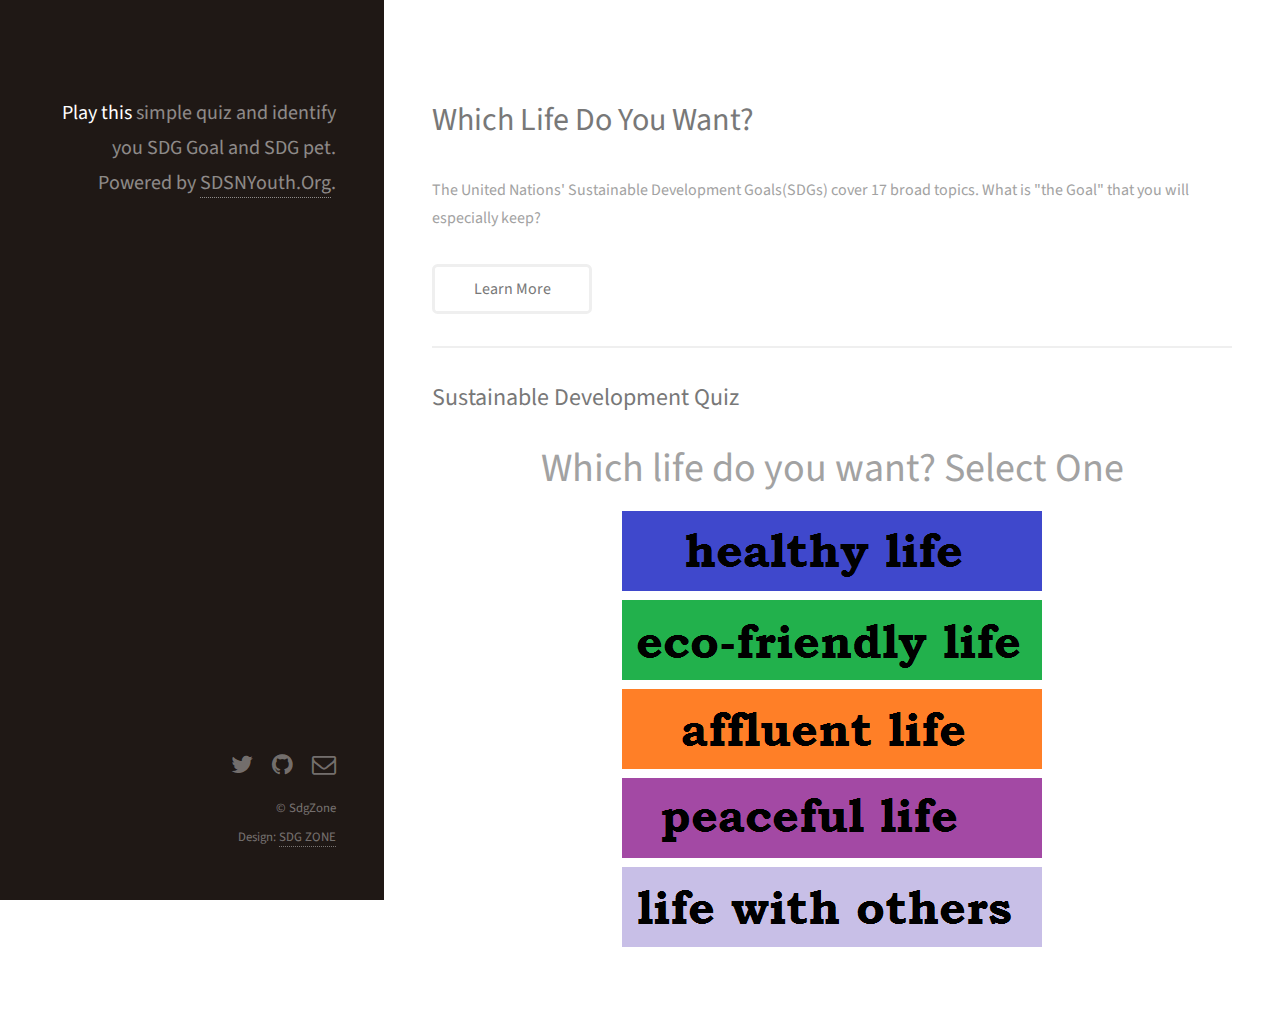
==== commit a6c10d07: "Pets related changes" ====
--- a/index.html
+++ b/index.html
@@ -17,28 +17,32 @@
 
 <div id="main">
 
-<!-- One --><section id="one">
-						<header class="major">
-							<h2>Which Life Do You Want?<br />
-							</h2>
-						</header>
-						<p>The United Nations' Sustainable Development Goals(SDGs) cover 17 broad topics. What is "the Goal" that you will especially keep?</p>
-						<ul class="actions">
-							<li><a href="https://sdgzone.com" class="button">Learn More</a></li>
-						</ul>
-					</section>
-
-				<!-- Two -->
-					<section id="two">
-						<h2>Quiz</h2>
-						<div >
-						<article class="col-6 col-12-xsmall work-item">
+	<section id="one">
+	<header class="major">
+	
+	<h2>Which Life Do You Want?<br /></h2>
+	</header>
+	
+	<p>The United Nations' Sustainable Development Goals(SDGs) cover 17 broad topics. What is "the Goal" that you will especially keep?</p>
+	<ul class="actions">
+	
+	<li><a href="https://sdgzone.com" class="button">Learn More</a></li></ul>
+	</section>
+
+	
+	<section id="two">
+	
+	<h2>Sustainable Development Quiz</h2>
+	
+	<div >
+	
+	<article class="col-6 col-12-xsmall work-item">
 						
 						
 			<div id="bodywrap" style="text-align: center;">
 			<div id="stage0" name="stage0">
 
-            <div id="stage_head_en" name="head" class="b"> What type of SDG Champion are you? Select One</div>
+            <div id="stage_head_en" name="head" class="b"> Which life do you want? Select One</div>
 			<br>
             <div id="stage0_selection" name="selection">
 				
@@ -55,8 +59,6 @@
         <div id="stage1_en" name="stage1_en">
             <div id="stage_head_en" name="head" class="b"> What type of SDG Champion are you?</div>
             <div id="stage_question_en" name="question" class="a">I seek stability rather than change.</div>
-			<br>
-			<br>
             <div id="stage_selection_en" name="selection">
                 <img id="stage1_yes_en" src="./images/yes.png">
                 <img id="stage1_no_en" src="./images/no.png">
@@ -316,120 +318,223 @@
 		
 		
 		<div id="res1_en" name="res1_en">
-            NO Poverty
-			
-            <div id= "testing" name="res_head_en"><img id="res_head_img" src="./images/1.png"></div>
+		
+		Your Goal is : No Poverty
+			<div id= "testing" name="res_head_en"><img id="res_head_img" src="./images/1.png"></div>
+			
+			
+			
         </div>
 
         <div id="res2_en" name="res2_en">
             Zero Hunger
 			
-            <div id= "testing" name="res_head_en"><img id="res_head_img" src="./images/2.png"></div>
-		</a>
-
-            </div>
-        </div>
+            <div id= "testing" name="res_head_en"><img id="res_head_img" src="./images/2.png">
+        </div>
+		</div>
 
         <div id="res3_en" name="res3_en">
            Good Health and Well Being
 		   
             <div id= "testing" name="res_head_en"><img id="res_head_img" src="./images/3.png"></div>
-        </div>
+	   </div>
 
         <div id="res4_en" name="res4_en">
             Quality Education
 			
-            <div id= "testing"name="res_head_en"><img id="res_head_img" src="./images/4.png"></div>
-        </div>
+			 <div id= "testing" name="res_head_en"><img id="res_head_img" src="./images/4.png">
+			</div>
+		</div>
 		
 		<div id="res5_en" name="res5_en">
            Gender Equality
 		   
             <div id= "testing"name="res_head_en"><img id="res_head_img" src="./images/5.png"></div>
-        </div>
+		</div>
 		<div id="res6_en" name="res6_en">
            Clean Water and Sanitation
 		   
             <div id= "testing"name="res_head_en"><img id="res_head_img" src="./images/6.png"></div>
-        </div>
+		</div>
 
 		<div id="res7_en" name="res7_en">
             Affordable and Clean Energy
 			
             <div id= "testing"name="res_head_en"><img id="res_head_img" src="./images/7.png"></div>
-        </div>
+		</div>
 
 		
 		<div id="res8_en" name="res8_en">
             Decent Work and Economic Growth
 			
             <div id= "testing"name="res_head_en"><img id="res_head_img" src="./images/8.png"></div>
-        </div>
+	   </div>
 
 		
 		<div id="res9_en" name="res9_en">
            Industry Innovation and Infrastructure
 		   
             <div id= "testing"name="res_head_en"><img id="res_head_img" src="./images/9.png"></div>
-        </div>
+		</div>
 
 		
 		<div id="res10_en" name="res10_en">
             Reducced Inequalities
 			
             <div id= "testing"name="res_head_en"><img id="res_head_img" src="./images/10.png"></div>
-        </div>
+		</div>
 
 		
 		<div id="res11_en" name="res11_en">
            Sustainable cities and communities
 		   
             <div id= "testing"name="res_head_en"><img id="res_head_img" src="./images/11.png"></div>
-        </div>
+		</div>
 
 		
 		<div id="res12_en" name="res12_en">
             Responsible consumption and production
 			
             <div id= "testing"name="res_head_en"><img id="res_head_img" src="./images/12.png"></div>
-        </div>
+		</div>
 
 		
 		<div id="res13_en" name="res13_en">
             Climate Action
 			
             <div id= "testing"name="res_head_en"><img id="res_head_img" src="./images/13.png"></div>
-        </div>
+		</div>
 
 		
 		<div id="res14_en" name="res14_en">
             Life under water
 			
             <div id= "testing"name="res_head_en"><img id="res_head_img" src="./images/14.png"></div>
-        </div>
+	   </div>
 
 		
 		<div id="res15_en" name="res15_en">
             Life on Land
 			
-            <div id= "testing"name="res_head_en"><img id="res_head_img" src="./images/15.png"></div>
-        </div>
+            <div id= "testing"name="res_head_en"><img id="res_head_img" src="./images/15.png"></div>      
+	   </div>
 
 		
 		<div id="res16_en" name="res16_en">
             Peace Justice and Strong Institutions
 			
-            <div id= "testing"name="res_head_en"><img id="res_head_img" src="./images/16.png"></div>
-        </div>
+            <div id= "testing"name="res_head_en"><img id="res_head_img" src="./images/16.png"></div> 
+	   </div>
 
 		
 		<div id="res17_en" name="res17_en">
 			Partnerships
-            <div id= "testing"name="res_head_en"><img id="res_head_img" src="./images/17.png"></div>
-            
-        </div>
+            <div id= "testing"name="res_head_en"><img id="res_head_img" src="./images/17.png"></div> 
+        </div>
+		
 		</article>
+		
+		
 		</section>
+		
+				
+		<div id="details_en" name="details_en">	
+		<ol>
+		
+		<li>Stay informed. Follow your local news and stay in touch with the Global Goals online or on social media at @GlobalGoalsUN</li>
+		<li>Donate what you don’t use. Local charities will give your gently used clothes, books and furniture a new life</li>
+		<li>Eat less meat, poultry, and fish. More resources are used to provide meat than plants</li>
+		</ol>
+		
+
+		</div>
+		
+		<div id="getFreePetGamja_en" name="getFreePetGamja_en">	
+		
+		<div id="gamja_en"><img id="res_head_img" src="./images/freepetimage.PNG"></div> 
+		</div>
+		
+		<div id="getFreePetVe_en" name="getFreePetVe_en">	
+		<div id="ve_en"><img id="res_head_img" src="./images/freepetimage.PNG"></div> 
+		</div>
+		
+		<div id="getFreePetBanDi_en" name="getFreePetBanDi_en">	
+		<div id="bandi_en"><img id="res_head_img" src="./images/freepetimage.PNG"></div> 
+		</div>
+		
+		<div id="getFreePetGohGoh_en" name="getFreePetGohGoh_en">	
+		<div id="gohgoh_en"><img id="res_head_img" src="./images/freepetimage.PNG"></div> 
+		</div>
+		<div id="getFreePetPing_en" name="getFreePetPing_en">	
+		<div id="ping_en"><img id="res_head_img" src="./images/freepetimage.PNG"></div> 
+		</div>
+		
+		<div id="gamja_details_en" name="details_en">	
+		You just get a Pet!
+		GamJa
+		<img id="res_head_img" src="./images/potato.png">
+		
+		GamJa is a potato, the precious food of humanity. At the time of the famine and today, the potato meet with a variety of ingredients and become our foods. Such as fried potato, potato chips, potato salad, and many more. That's why potato have been a part of human history right next to humans.
+
+
+		
+		
+
+		</div>
+		<div id="ve_details_en" name="details_en">	
+		You just get a Pet!
+		Ve
+		<img id="res_head_img" src="./images/ve.png">
+		Ve is a diligent worker bee. It is said that we are able to see colorful flowers thanks to Ve that worked so hard. However, the friends of this important Ve are threatened with extinction because of environmental pollution.
+		So you have to work with Ve to solve the environmental problems around the world, from the murderous heat waves of the continent of Europe, the plastic trash islands of the Pacific to Asia's air pollution.
+
+		
+
+		</div>
+		<div id="bandi_details_en" name="details_en">	
+		You just get a Pet!
+		Bandi
+		<img id="res_head_img" src="./images/bandi.png">
+		BanDi is a glowing firefly. The bright light of the deep night, the light of the city symbolizes the prosperity of mankind that has developed so far, and the light of the city that does not turn off 24 hours a day. However, the development of these industries, technologies and cities has caused many social problems. Now BanDi says that environmentally friendly economic development is necessary for all mankind. So BanDi and friends of animals and plants can live with us. Let us consider the path of sustainable prosperity so that our society can shine for all.
+
+
+		</div>
+		<div id="gohgoh_details_en" name="details_en">	
+		You just get a Pet!
+		gohgoh
+		<img id="res_head_img" src="./images/gohgoh.png">
+		GohGoh is a wonderful humpback whale swimming in the ocean. GohGoh and his friends turn the body upside down when they see the scuba diver. To inform the diver that it is dangerous to go further down below! Once the diver met a large shark, a humpback whale friend followed him down and saved the diver. Because of this, GohGoh and his friends are nicknamed the pacifists of the sea. Let's also think about what we can do for peace in everyday life like GohGoh.
+
+
+		
+
+		</div>
+		<div id="ping_details_en" name="details_en">	
+		You just get a Pet!
+		Ping
+		<img id="res_head_img" src="./images/ping.png">
+		Ping is a cute and lovely baby emperor penguin. The Antarctica where Ping lives is very cold in winter. At this time, the emperor penguins gathered together to form a huge circle called ‘Hurdling'. In this hurdling, Ping and friends lean on each other's body temperature to overcome the cold. Ping shows that these organic partnerships, or partnerships, are crucial not only for Emperor penguins, but also for our society to cope with various adversities.
+
+
+		
+
+		</div>
+		
+		<div id="final_en" name="final_en">	
+		
+		
+		<div><img id="res_head_img" src="./images/complete.png"></div> 
+		
+		<li><a href="https://movehumanity.org/" class="button">Read More Move Humanity</a></li>
+		<li><a href="https://www.nelsonmandela.org/nelson-mandela-100" class="button">Being a Mandela Champion</a></li>
+		
+
+		</div>
+		    
+			
+		<div id="globalCitizen_en" name="globalCitizen_en">	
+		<div id="global_en"><img id="res_head_img" src="./images/becomeaglobalcitizen.PNG"></div> 
+		</div>
 
 				
 		<!-- Footer -->
@@ -453,7 +558,7 @@
 			<script src="assets/js/breakpoints.min.js"></script>
 			<script src="assets/js/util.js"></script>
 			<script src="assets/js/main.js"></script>
-
+		
 	</body>
 	
 
@@ -507,6 +612,27 @@
         $("#res16_en").hide();
         $("#res17_en").hide();
 		
+        $("#details_en").hide();
+		
+        $("#getFreePetGamja_en").hide();
+        $("#getFreePetVe_en").hide();
+        $("#getFreePetBanDi_en").hide();
+        $("#getFreePetGohGoh_en").hide();
+        $("#getFreePetPing_en").hide();
+		
+		
+		$("#gamja_details_en").hide();
+		$("#ve_details_en").hide();
+		$("#bandi_details_en").hide();
+		$("#gohgoh_details_en").hide();
+		$("#ping_details_en").hide();
+		
+		$("#globalCitizen_en").hide();
+		
+		
+		
+		
+		
 
         $("#stage0_one").click(function() {
             $("#stage0").hide();
@@ -588,22 +714,32 @@
         $("#stage6_yes_en").click(function() {
             $("#stage6_en").hide();
             $("#res1_en").fadeIn(200);
+			$("#details_en").fadeIn(200);
+			$("#getFreePetGamja_en").fadeIn(200);
+			
         });
 
         $("#stage6_no_en").click(function() {
             $("#stage6_en").hide();
             $("#res4_en").fadeIn(200);
+			$("#details_en").fadeIn(200);
+			$("#getFreePetGamja_en").fadeIn(200);
         });
 
         // stage7
         $("#stage7_yes_en").click(function() {
             $("#stage7_en").hide();
             $("#res3_en").fadeIn(200);
+			$("#details_en").fadeIn(200);
+			
+			$("#getFreePetGamja_en").fadeIn(200);
         });
 
         $("#stage7_no_en").click(function() {
             $("#stage7_en").hide();
             $("#res4_en").fadeIn(200);
+			$("#details_en").fadeIn(200);
+			$("#getFreePetGamja_en").fadeIn(200);
         });
 
 
@@ -644,11 +780,16 @@
         $("#stage11_yes_en").click(function() {
             $("#stage11_en").hide();
             $("#res2_en").fadeIn(200);
+			$("#details_en").fadeIn(200);
+			$("#getFreePetGamja_en").fadeIn(200);
         });
 
         $("#stage11_no_en").click(function() {
             $("#stage11_en").hide();
             $("#res6_en").fadeIn(200);
+			$("#details_en").fadeIn(200);
+			$("#getFreePetVe_en").fadeIn(200);
+			
         });
 
 		// stage12
@@ -697,45 +838,60 @@
         $("#stage15_no_en").click(function() {
             $("#stage15_en").hide();
             $("#res8_en").fadeIn(200);
+			$("#details_en").fadeIn(200);
+			$("#getFreePetBanDi_en").fadeIn(200);
         });
 
 		// stage16
         $("#stage16_yes_en").click(function() {
             $("#stage16_en").hide();
             $("#res5_en").fadeIn(200);
+			$("#details_en").fadeIn(200);
+			$("#getFreePetGamja_en").fadeIn(200);
         });
 
         $("#stage16_no_en").click(function() {
             $("#stage16_en").hide();
             $("#res10_en").fadeIn(200);
+			$("#details_en").fadeIn(200);
+			$("#getFreePetBanDi_en").fadeIn(200);
         });
 
 		// stage17
         $("#stage17_yes_en").click(function() {
             $("#stage17_en").hide();
             $("#res11_en").fadeIn(200);
+			$("#details_en").fadeIn(200);
+			$("#getFreePetBanDi_en").fadeIn(200);
         });
 
         $("#stage17_no_en").click(function() {
             $("#stage17_en").hide();
             $("#res9_en").fadeIn(200);
+			$("#details_en").fadeIn(200);
+			$("#getFreePetBanDi_en").fadeIn(200);
         });
 
 		// stage18
         $("#stage18_yes_en").click(function() {
             $("#stage18_en").hide();
             $("#res12_en").fadeIn(200);
+			$("#details_en").fadeIn(200);
+			$("#getFreePetVe_en").fadeIn(200);
         });
 
         $("#stage18_no_en").click(function() {
             $("#stage18_en").hide();
             $("#res7_en").fadeIn(200);
+			$("#details_en").fadeIn(200);
+			$("#getFreePetBanDi_en").fadeIn(200);
         });
 
 		// stage19
         $("#stage19_yes_en").click(function() {
             $("#stage19_en").hide();
             $("#stage20_en").fadeIn(200);
+			$("#details_en").fadeIn(200);
         });
 
         $("#stage19_no_en").click(function() {
@@ -780,17 +936,23 @@
         $("#stage23_yes_en").click(function() {
             $("#stage23_en").hide();
             $("#res14_en").fadeIn(200);
+			$("#details_en").fadeIn(200);
+			$("#getFreePetVe_en").fadeIn(200);
         });
 
         $("#stage23_no_en").click(function() {
             $("#stage23_en").hide();
             $("#res15_en").fadeIn(200);
+			$("#details_en").fadeIn(200);
+			$("#getFreePetVe_en").fadeIn(200);
         });
 
 		// stage24
         $("#stage24_yes_en").click(function() {
             $("#stage24_en").hide();
             $("#res13_en").fadeIn(200);
+			$("#details_en").fadeIn(200);
+			$("#getFreePetVe_en").fadeIn(200);
         });
 
         $("#stage24_no_en").click(function() {
@@ -824,20 +986,100 @@
         $("#stage27_yes_en").click(function() {
             $("#stage27_en").hide();
 			$("#res17_en").fadeIn(200);
+			$("#details_en").fadeIn(200);
+			$("#getFreePetPing_en").fadeIn(200);
 			
         });
 
         $("#stage27_no_en").click(function() {
             $("#stage27_en").hide();
             $("#res16_en").fadeIn(200);
-        });
-
-
-
+			$("#details_en").fadeIn(200);
+			$("#getFreePetGohGoh_en").fadeIn(200);
+        });
+		$("#gamja_en").click(function() {
+		$("#res1_en").hide();
+        $("#res2_en").hide();
+        $("#res3_en").hide();
+        $("#res4_en").hide();
+		$("#res5_en").hide();
+        
+		$("#getFreePetGamja_en").hide();
+		$("#details_en").hide();
+		$("#gamja_details_en").fadeIn(200);
+		
+		$("#globalCitizen_en").fadeIn(200);
+		
+        });
+		
+		
+		
+		$("#ve_en").click(function() {
+		$("#res6_en").hide();
+		$("#res12_en").hide();
+		$("#res13_en").hide();
+        $("#res14_en").hide();
+        $("#res15_en").hide();
+		
+        $("#getFreePetVe_en").hide();
+		$("#details_en").hide();
+		
+		$("#ve_details_en").fadeIn(200);
+		$("#globalCitizen_en").fadeIn(200);
+		
+        });
+		
+		
+		$("#bandi_en").click(function() {
+		$("#res7_en").hide();
+        $("#res8_en").hide();
+		$("#res9_en").hide();
+        $("#res10_en").hide();
+        $("#res11_en").hide();
+		
+        $("#getFreePetBanDi_en").hide();
+		$("#details_en").hide();
+		
+        $("#bandi_details_en").fadeIn(200);
+		$("#globalCitizen_en").fadeIn(200);
+        });
+		
+		$("#gohgoh_en").click(function() {
+        $("#res16_en").hide();
+		
+        $("#getFreePetGohGoh_en").hide();
+		$("#details_en").hide();
+		
+        $("#gohgoh_details_en").fadeIn(200);
+		$("#globalCitizen_en").fadeIn(200);
+        });
+		
+		$("#ping_en").click(function() {
+        $("#res17_en").hide();
+		
+        $("#getFreePetPing_en").hide();
+		$("#details_en").hide();
+		
+        $("#ping_details_en").fadeIn(200);
+		$("#globalCitizen_en").fadeIn(200);
+        });
+		
+		
+		$("#final_en").hide();
+		
+		$("#global_en").click(function() {
+		
+        $("#bandi_details_en").hide();
+        $("#ping_details_en").hide();
+        $("#gohgoh_details_en").hide();
+		$("#gamja_details_en").hide();
+		$("#ve_details_en").hide();
+		
+		$("#globalCitizen_en").hide();
+		$("#final_en").fadeIn(200);
+        });
 
     });
 </script>
 
-
-
 </html>--- a/assets/css/main.css
+++ b/assets/css/main.css
@@ -29,6 +29,7 @@
 footer, header, hgroup, menu, nav, section {
 	display: block;}
 	
+
 
 .fix-space p {
 margin: 0 0 1em 0;
